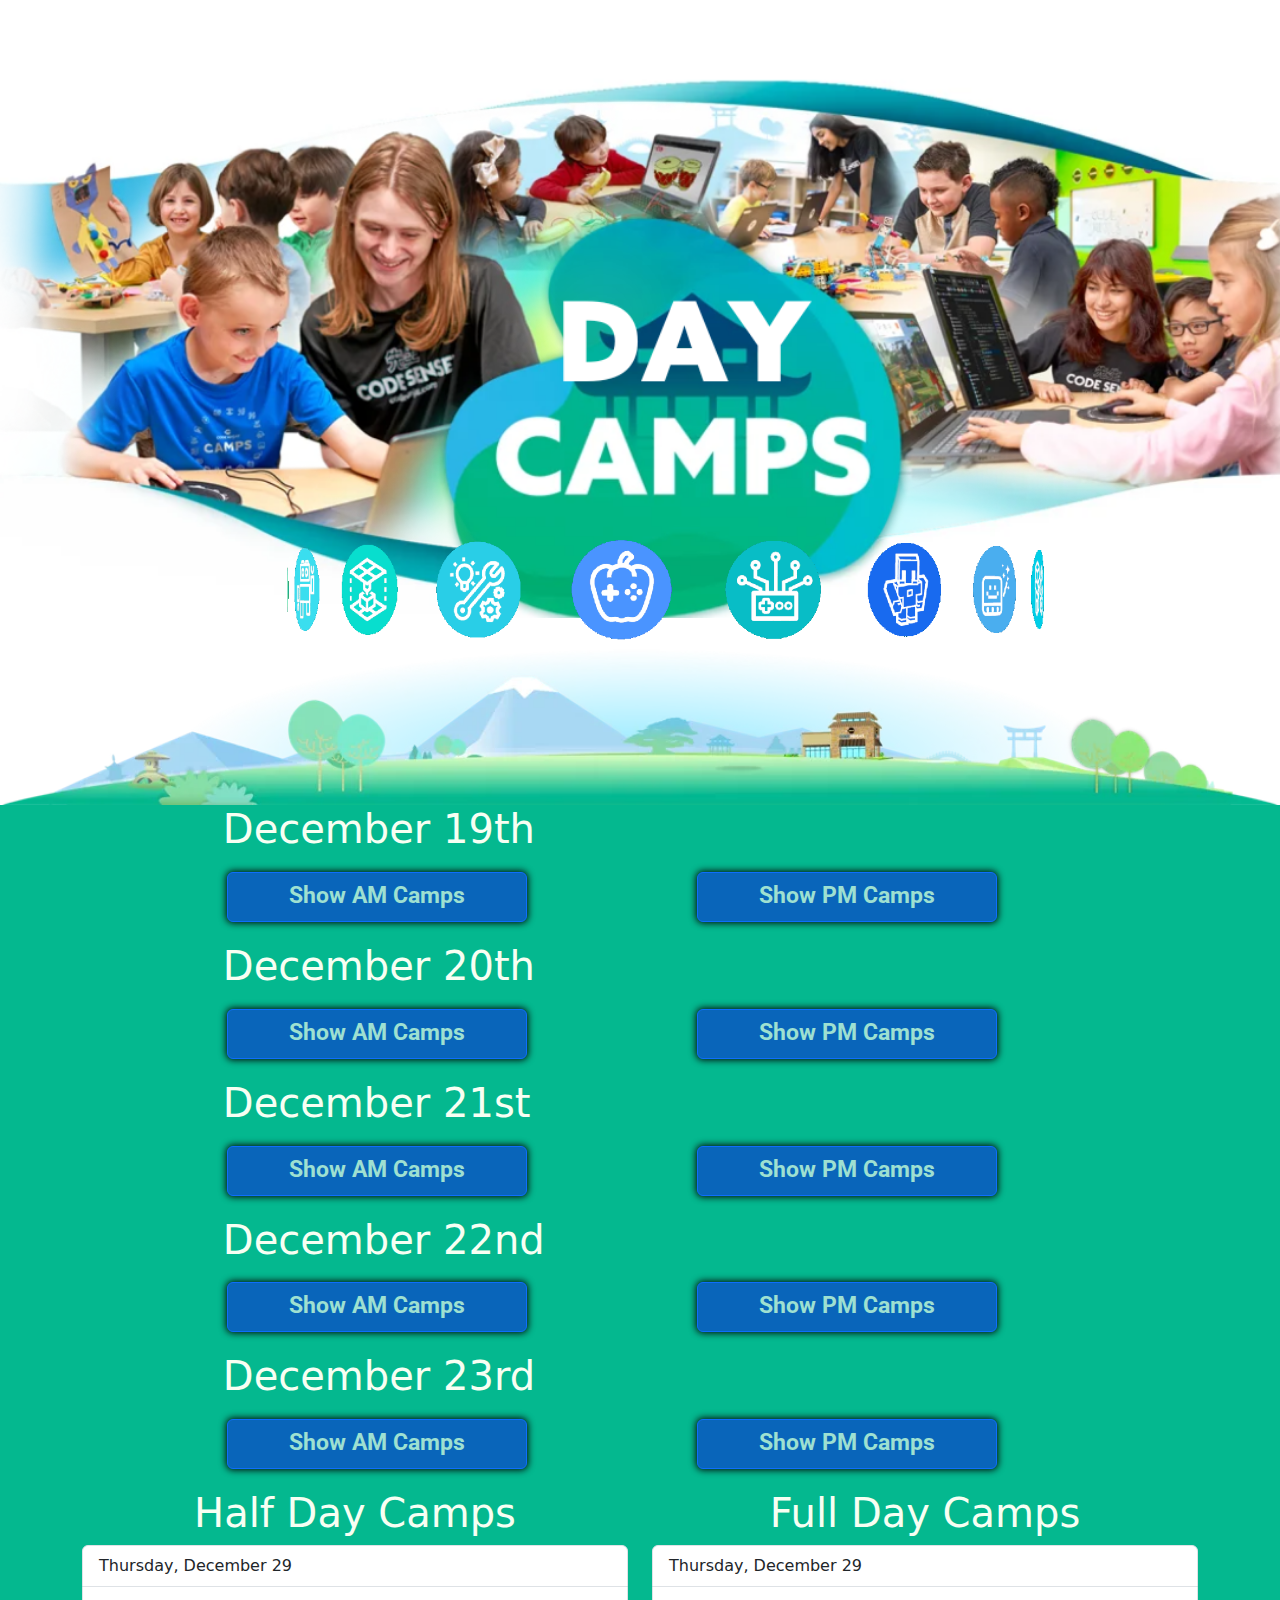
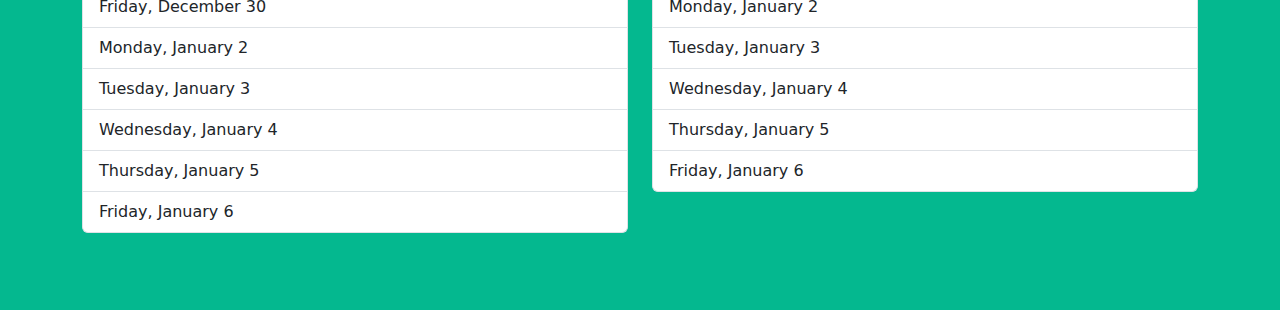
==== index.html @ ddfc1dbf "Update index.html" ====
<!DOCTYPE html>
<html lang="en" style="background: #04b88f;">

<head>
    <meta charset="utf-8">
    <meta name="viewport" content="width=device-width, initial-scale=1.0, shrink-to-fit=no">
    <title>DayCamps</title>
    <link rel="stylesheet" href="https://cdn.jsdelivr.net/npm/bootstrap@5.2.0/dist/css/bootstrap.min.css">
    <link rel="stylesheet" href="https://fonts.googleapis.com/css?family=Roboto&amp;display=swap">
    <link rel="stylesheet" href="assets/css/styles.min.css">
</head>

<body style="width: 100vw;background: #04b88f;"><img class="img-fluid" src="assets/img/CampsIconsCarousel2.gif" style="position: absolute;transform: scale(1);display: block;padding: 1px;margin-top: 42%;width: 60%;margin-left: 22%;" width="1200" height="159"><img class="img-fluid" src="assets/img/DAYcamps.png" width="1386" height="177" style="width: 100%;height: 100%;background: #ffffff;"><img class="img-fluid" src="assets/img/download%20(1).webp" width="1386" height="177" style="width: 100%;background: #ffffff;"><!-- Start: 1 Row 2 Columns -->
    <div class="container" style="background: #04b88f;width: 960px;">
        <h1 class="text-start" style="text-align: center;color: #f7fff3;font-size: 40px;margin-bottom: 2%;">&nbsp; &nbsp; December 19th</h1>
        <div class="row">
            <div class="col-md-6 col-lg-6">
                <div style="margin-left: 12%;margin-bottom: 0;display: block;"><a class="btn btn-primary" data-bs-toggle="collapse" aria-expanded="false" aria-controls="collapse-1" href="#collapse-1" role="button" style="width: 300px;height: 50px;display: block;font-family: Roboto, sans-serif;font-size: 23px;font-weight: bold;margin-bottom: 5%;box-shadow: 0px 0px 7px 1px rgb(6,6,6);background: #0965ba;transform: translateX(0px) translateY(0px);color: #9ee0d1;">Show AM Camps</a>
                    <div class="collapse" id="collapse-1">
                        <!-- Start: 3 Rows 1 Column -->
                        <div class="container">
                            <div class="row">
                                <div class="col-md-7 offset-md-0" style="margin-bottom: 5%;padding-right: 0;padding-left: 0;"><a target="_blank" href="jrgd.html"><img src="assets/img/1.png" style="width: 300px;margin-top: 0;margin-right: auto;margin-bottom: 0;margin-left: auto;display: block;"></a></div>
                                <div class="col-md-7" style="margin-bottom: 5%;padding-right: 0;padding-left: 0;"><a target="_blank" href="rblx.html"><img src="assets/img/2.png" style="width: 300px;margin-top: 0;margin-right: auto;margin-bottom: 0;margin-left: auto;display: block;"></a></div>
                                <div class="col-md-7" style="margin-bottom: 5%;padding-right: 0;padding-left: 0;"><a target="_blank" href="itcd.html"><img src="assets/img/3.png" style="width: 300px;margin-top: 0;margin-right: auto;margin-bottom: 0;margin-left: auto;display: block;"></a></div>
                            </div>
                        </div><!-- End: 3 Rows 1 Column -->
                    </div>
                </div>
            </div>
            <div class="col-md-6 col-lg-5">
                <div style="margin-left: 12%;margin-bottom: 0;display: block;"><a class="btn btn-primary" data-bs-toggle="collapse" aria-expanded="false" aria-controls="collapse-2" href="#collapse-2" role="button" style="width: 300px;height: 50px;display: block;font-family: Roboto, sans-serif;font-size: 23px;font-weight: bold;margin-bottom: 5%;box-shadow: 0px 0px 7px 1px rgb(6,6,6);background: #0965ba;transform: translateX(0px) translateY(0px);color: #9ee0d1;">Show PM Camps</a>
                    <div class="collapse" id="collapse-2">
                        <!-- Start: 3 Rows 1 Column -->
                        <div class="container">
                            <div class="row">
                                <div class="col-md-7 offset-md-0" style="margin-bottom: 5%;padding-right: 0;padding-left: 0;"><img src="assets/img/5.png" style="width: 300px;margin-top: 0;margin-right: auto;margin-bottom: 0;margin-left: auto;display: block;"></div>
                                <div class="col-md-7" style="margin-bottom: 5%;padding-right: 0;padding-left: 0;"><img src="assets/img/4.png" style="width: 300px;margin-top: 0;margin-right: auto;margin-bottom: 0;margin-left: auto;display: block;"></div>
                                <div class="col-md-7" style="margin-bottom: 5%;padding-right: 0;padding-left: 0;"><img src="assets/img/7.png" style="width: 300px;margin-top: 0;margin-right: auto;margin-bottom: 0;margin-left: auto;display: block;"></div>
                            </div>
                        </div><!-- End: 3 Rows 1 Column -->
                    </div>
                </div>
            </div>
        </div>
    </div><!-- End: 1 Row 2 Columns -->
    <!-- Start: 1 Row 2 Columns -->
    <div class="container" style="background: #04b88f;width: 960px;">
        <h1 class="text-start" style="text-align: center;color: #f7fff3;font-size: 40px;margin-bottom: 2%;">&nbsp; &nbsp; December 20th</h1>
        <div class="row">
            <div class="col-md-6 col-lg-6">
                <div style="margin-left: 12%;margin-bottom: 0;display: block;"><a class="btn btn-primary" data-bs-toggle="collapse" aria-expanded="false" aria-controls="collapse-3" href="#collapse-3" role="button" style="width: 300px;height: 50px;display: block;font-family: Roboto, sans-serif;font-size: 23px;font-weight: bold;margin-bottom: 5%;box-shadow: 0px 0px 7px 1px rgb(6,6,6);background: #0965ba;transform: translateX(0px) translateY(0px);color: #9ee0d1;">Show AM Camps</a>
                    <div class="collapse" id="collapse-3">
                        <!-- Start: 3 Rows 1 Column -->
                        <div class="container">
                            <div class="row">
                                <div class="col-md-7 offset-md-0" style="margin-bottom: 5%;padding-right: 0;padding-left: 0;"><img src="assets/img/5.png" style="width: 300px;margin-top: 0;margin-right: auto;margin-bottom: 0;margin-left: auto;display: block;"></div>
                                <div class="col-md-7" style="margin-bottom: 5%;padding-right: 0;padding-left: 0;"><img src="assets/img/4.png" style="width: 300px;margin-top: 0;margin-right: auto;margin-bottom: 0;margin-left: auto;display: block;"></div>
                                <div class="col-md-7" style="margin-bottom: 5%;padding-right: 0;padding-left: 0;"><img src="assets/img/6.png" style="width: 300px;margin-top: 0;margin-right: auto;margin-bottom: 0;margin-left: auto;display: block;"></div>
                            </div>
                        </div><!-- End: 3 Rows 1 Column -->
                    </div>
                </div>
            </div>
            <div class="col-md-6 col-lg-5">
                <div style="margin-left: 12%;margin-bottom: 0;display: block;"><a class="btn btn-primary" data-bs-toggle="collapse" aria-expanded="false" aria-controls="collapse-4" href="#collapse-4" role="button" style="width: 300px;height: 50px;display: block;font-family: Roboto, sans-serif;font-size: 23px;font-weight: bold;margin-bottom: 5%;box-shadow: 0px 0px 7px 1px rgb(6,6,6);background: #0965ba;transform: translateX(0px) translateY(0px);color: #9ee0d1;">Show PM Camps</a>
                    <div class="collapse" id="collapse-4">
                        <!-- Start: 3 Rows 1 Column -->
                        <div class="container">
                            <div class="row">
                                <div class="col-md-7 offset-md-0" style="margin-bottom: 5%;padding-right: 0;padding-left: 0;"><img src="assets/img/1.png" style="width: 300px;margin-top: 0;margin-right: auto;margin-bottom: 0;margin-left: auto;display: block;"></div>
                                <div class="col-md-7" style="margin-bottom: 5%;padding-right: 0;padding-left: 0;"><img src="assets/img/2.png" style="width: 300px;margin-top: 0;margin-right: auto;margin-bottom: 0;margin-left: auto;display: block;"></div>
                                <div class="col-md-7" style="margin-bottom: 5%;padding-right: 0;padding-left: 0;"><img src="assets/img/7.png" style="width: 300px;margin-top: 0;margin-right: auto;margin-bottom: 0;margin-left: auto;display: block;"></div>
                            </div>
                        </div><!-- End: 3 Rows 1 Column -->
                    </div>
                </div>
            </div>
        </div>
    </div><!-- End: 1 Row 2 Columns -->
    <!-- Start: 1 Row 2 Columns -->
    <div class="container" style="background: #04b88f;width: 960px;">
        <h1 class="text-start" style="text-align: center;color: #f7fff3;font-size: 40px;margin-bottom: 2%;">&nbsp; &nbsp; December 21st</h1>
        <div class="row">
            <div class="col-md-6 col-lg-6">
                <div style="margin-left: 12%;margin-bottom: 0;display: block;"><a class="btn btn-primary" data-bs-toggle="collapse" aria-expanded="false" aria-controls="collapse-5" href="#collapse-5" role="button" style="width: 300px;height: 50px;display: block;font-family: Roboto, sans-serif;font-size: 23px;font-weight: bold;margin-bottom: 5%;box-shadow: 0px 0px 7px 1px rgb(6,6,6);background: #0965ba;transform: translateX(0px) translateY(0px);color: #9ee0d1;">Show AM Camps</a>
                    <div class="collapse" id="collapse-5">
                        <!-- Start: 3 Rows 1 Column -->
                        <div class="container">
                            <div class="row">
                                <div class="col-md-7 offset-md-0" style="margin-bottom: 5%;padding-right: 0;padding-left: 0;"><img src="assets/img/1.png" style="width: 300px;margin-top: 0;margin-right: auto;margin-bottom: 0;margin-left: auto;display: block;"></div>
                                <div class="col-md-7" style="margin-bottom: 5%;padding-right: 0;padding-left: 0;"><img src="assets/img/6.png" style="width: 300px;margin-top: 0;margin-right: auto;margin-bottom: 0;margin-left: auto;display: block;"></div>
                                <div class="col-md-7" style="margin-bottom: 5%;padding-right: 0;padding-left: 0;"><img src="assets/img/3.png" style="width: 300px;margin-top: 0;margin-right: auto;margin-bottom: 0;margin-left: auto;display: block;"></div>
                            </div>
                        </div><!-- End: 3 Rows 1 Column -->
                    </div>
                </div>
            </div>
            <div class="col-md-6 col-lg-5">
                <div style="margin-left: 12%;margin-bottom: 0;display: block;"><a class="btn btn-primary" data-bs-toggle="collapse" aria-expanded="false" aria-controls="collapse-6" href="#collapse-6" role="button" style="width: 300px;height: 50px;display: block;font-family: Roboto, sans-serif;font-size: 23px;font-weight: bold;margin-bottom: 5%;box-shadow: 0px 0px 7px 1px rgb(6,6,6);background: #0965ba;transform: translateX(0px) translateY(0px);color: #9ee0d1;">Show PM Camps</a>
                    <div class="collapse" id="collapse-6">
                        <!-- Start: 3 Rows 1 Column -->
                        <div class="container">
                            <div class="row">
                                <div class="col-md-7 offset-md-0" style="margin-bottom: 5%;padding-right: 0;padding-left: 0;"><img src="assets/img/5.png" style="width: 300px;margin-top: 0;margin-right: auto;margin-bottom: 0;margin-left: auto;display: block;"></div>
                                <div class="col-md-7" style="margin-bottom: 5%;padding-right: 0;padding-left: 0;"><img src="assets/img/8.png" style="width: 300px;margin-top: 0;margin-right: auto;margin-bottom: 0;margin-left: auto;display: block;"></div>
                                <div class="col-md-7" style="margin-bottom: 5%;padding-right: 0;padding-left: 0;"><img src="assets/img/7.png" style="width: 300px;margin-top: 0;margin-right: auto;margin-bottom: 0;margin-left: auto;display: block;"></div>
                            </div>
                        </div><!-- End: 3 Rows 1 Column -->
                    </div>
                </div>
            </div>
        </div>
    </div><!-- End: 1 Row 2 Columns -->
    <!-- Start: 1 Row 2 Columns -->
    <div class="container" style="background: #04b88f;width: 960px;">
        <h1 class="text-start" style="text-align: center;color: #f7fff3;font-size: 40px;margin-bottom: 2%;">&nbsp; &nbsp; December 22nd</h1>
        <div class="row">
            <div class="col-md-6 col-lg-6">
                <div style="margin-left: 12%;margin-bottom: 0;display: block;"><a class="btn btn-primary" data-bs-toggle="collapse" aria-expanded="false" aria-controls="collapse-7" href="#collapse-7" role="button" style="width: 300px;height: 50px;display: block;font-family: Roboto, sans-serif;font-size: 23px;font-weight: bold;margin-bottom: 5%;box-shadow: 0px 0px 7px 1px rgb(6,6,6);background: #0965ba;transform: translateX(0px) translateY(0px);color: #9ee0d1;">Show AM Camps</a>
                    <div class="collapse" id="collapse-7">
                        <!-- Start: 3 Rows 1 Column -->
                        <div class="container">
                            <div class="row">
                                <div class="col-md-7 offset-md-0" style="margin-bottom: 5%;padding-right: 0;padding-left: 0;"><img src="assets/img/9.png" style="width: 300px;margin-top: 0;margin-right: auto;margin-bottom: 0;margin-left: auto;display: block;"></div>
                                <div class="col-md-7" style="margin-bottom: 5%;padding-right: 0;padding-left: 0;"><img src="assets/img/4.png" style="width: 300px;margin-top: 0;margin-right: auto;margin-bottom: 0;margin-left: auto;display: block;"></div>
                                <div class="col-md-7" style="margin-bottom: 5%;padding-right: 0;padding-left: 0;"><img src="assets/img/6.png" style="width: 300px;margin-top: 0;margin-right: auto;margin-bottom: 0;margin-left: auto;display: block;"></div>
                            </div>
                        </div><!-- End: 3 Rows 1 Column -->
                    </div>
                </div>
            </div>
            <div class="col-md-6 col-lg-5">
                <div style="margin-left: 12%;margin-bottom: 0;display: block;"><a class="btn btn-primary" data-bs-toggle="collapse" aria-expanded="false" aria-controls="collapse-8" href="#collapse-8" role="button" style="width: 300px;height: 50px;display: block;font-family: Roboto, sans-serif;font-size: 23px;font-weight: bold;margin-bottom: 5%;box-shadow: 0px 0px 7px 1px rgb(6,6,6);background: #0965ba;transform: translateX(0px) translateY(0px);color: #9ee0d1;">Show PM Camps</a>
                    <div class="collapse" id="collapse-8">
                        <!-- Start: 3 Rows 1 Column -->
                        <div class="container">
                            <div class="row">
                                <div class="col-md-7 offset-md-0" style="margin-bottom: 5%;padding-right: 0;padding-left: 0;"><img src="assets/img/5.png" style="width: 300px;margin-top: 0;margin-right: auto;margin-bottom: 0;margin-left: auto;display: block;"></div>
                                <div class="col-md-7" style="margin-bottom: 5%;padding-right: 0;padding-left: 0;"><img src="assets/img/2.png" style="width: 300px;margin-top: 0;margin-right: auto;margin-bottom: 0;margin-left: auto;display: block;"></div>
                                <div class="col-md-7" style="margin-bottom: 5%;padding-right: 0;padding-left: 0;"><img src="assets/img/7.png" style="width: 300px;margin-top: 0;margin-right: auto;margin-bottom: 0;margin-left: auto;display: block;"></div>
                            </div>
                        </div><!-- End: 3 Rows 1 Column -->
                    </div>
                </div>
            </div>
        </div>
    </div><!-- End: 1 Row 2 Columns -->
    <!-- Start: 1 Row 2 Columns -->
    <div class="container" style="background: #04b88f;width: 960px;">
        <h1 class="text-start" style="text-align: center;color: #f7fff3;font-size: 40px;margin-bottom: 2%;">&nbsp; &nbsp; December 23rd</h1>
        <div class="row">
            <div class="col-md-6 col-lg-6">
                <div style="margin-left: 12%;margin-bottom: 0;display: block;"><a class="btn btn-primary" data-bs-toggle="collapse" aria-expanded="false" aria-controls="collapse-9" href="#collapse-9" role="button" style="width: 300px;height: 50px;display: block;font-family: Roboto, sans-serif;font-size: 23px;font-weight: bold;margin-bottom: 5%;box-shadow: 0px 0px 7px 1px rgb(6,6,6);background: #0965ba;transform: translateX(0px) translateY(0px);color: #9ee0d1;">Show AM Camps</a>
                    <div class="collapse" id="collapse-9">
                        <!-- Start: 3 Rows 1 Column -->
                        <div class="container">
                            <div class="row">
                                <div class="col-md-7 offset-md-0" style="margin-bottom: 5%;padding-right: 0;padding-left: 0;"><img src="assets/img/1.png" style="width: 300px;margin-top: 0;margin-right: auto;margin-bottom: 0;margin-left: auto;display: block;"></div>
                                <div class="col-md-7" style="margin-bottom: 5%;padding-right: 0;padding-left: 0;"><img src="assets/img/2.png" style="width: 300px;margin-top: 0;margin-right: auto;margin-bottom: 0;margin-left: auto;display: block;"></div>
                            </div>
                        </div><!-- End: 3 Rows 1 Column -->
                    </div>
                </div>
            </div>
            <div class="col-md-6 col-lg-5">
                <div style="margin-left: 12%;margin-bottom: 0;display: block;"><a class="btn btn-primary" data-bs-toggle="collapse" aria-expanded="false" aria-controls="collapse-10" href="#collapse-10" role="button" style="width: 300px;height: 50px;display: block;font-family: Roboto, sans-serif;font-size: 23px;font-weight: bold;margin-bottom: 5%;box-shadow: 0px 0px 7px 1px rgb(6,6,6);background: #0965ba;transform: translateX(0px) translateY(0px);color: #9ee0d1;">Show PM Camps</a>
                    <div class="collapse" id="collapse-10">
                        <!-- Start: 3 Rows 1 Column -->
                        <div class="container">
                            <div class="row">
                                <div class="col-md-7 offset-md-0" style="margin-bottom: 5%;padding-right: 0;padding-left: 0;"><img src="assets/img/5.png" style="width: 300px;margin-top: 0;margin-right: auto;margin-bottom: 0;margin-left: auto;display: block;"></div>
                                <div class="col-md-7" style="margin-bottom: 5%;padding-right: 0;padding-left: 0;"><img src="assets/img/4.png" style="width: 300px;margin-top: 0;margin-right: auto;margin-bottom: 0;margin-left: auto;display: block;"></div>
                            </div>
                        </div><!-- End: 3 Rows 1 Column -->
                    </div>
                </div>
            </div>
        </div>
    </div><!-- End: 1 Row 2 Columns -->
    <!-- Start: 1 Row 2 Columns -->
    <div class="container" style="margin-bottom: 6%;">
        <div class="row">
            <div class="col-md-6">
                <h1 class="text-center"><span style="color: rgb(247, 255, 243);">Half Day Camps</span></h1>
                <ul class="list-group">
                    <li class="list-group-item"><span>Thursday, December 29</span></li>
                    <li class="list-group-item"><span>Friday, December 30</span></li>
                    <li class="list-group-item"><span>Monday, January 2</span></li>
                    <li class="list-group-item"><span>Tuesday, January 3</span></li>
                    <li class="list-group-item"><span>Wednesday, January 4</span></li>
                    <li class="list-group-item"><span>Thursday, January 5</span></li>
                    <li class="list-group-item"><span>Friday, January 6</span></li>
                </ul>
            </div>
            <div class="col-md-6">
                <h1 class="text-center"><span style="color: rgb(247, 255, 243);">Full Day Camps</span></h1>
                <ul class="list-group">
                    <li class="list-group-item"><span>Thursday, December 29</span></li>
                    <li class="list-group-item"><span>Monday, January 2</span></li>
                    <li class="list-group-item"><span>Tuesday, January 3</span></li>
                    <li class="list-group-item"><span>Wednesday, January 4</span></li>
                    <li class="list-group-item"><span>Thursday, January 5</span></li>
                    <li class="list-group-item"><span>Friday, January 6</span></li>
                </ul>
            </div>
        </div>
    </div><!-- End: 1 Row 2 Columns -->
    <script src="https://cdn.jsdelivr.net/npm/bootstrap@5.2.0/dist/js/bootstrap.bundle.min.js"></script>
</body>

</html>
---- assets/css/styles.min.css ----
.video-container{position:relative;padding-bottom:56.25%;padding-top:0;height:0;overflow:hidden}.video-container embed,.video-container iframe,.video-container object{position:absolute;top:0;left:0;width:100%;height:100%}#headerBG{position:relative;display:block;z-index:-9999;background-color:#00c5ff;background-image:none;background-position:center!important;background-repeat:no-repeat!important;background-attachment:scroll;background-size:auto!important;border:0;border-radius:8px;height:50px;width:534px;top:572px;left:233px}
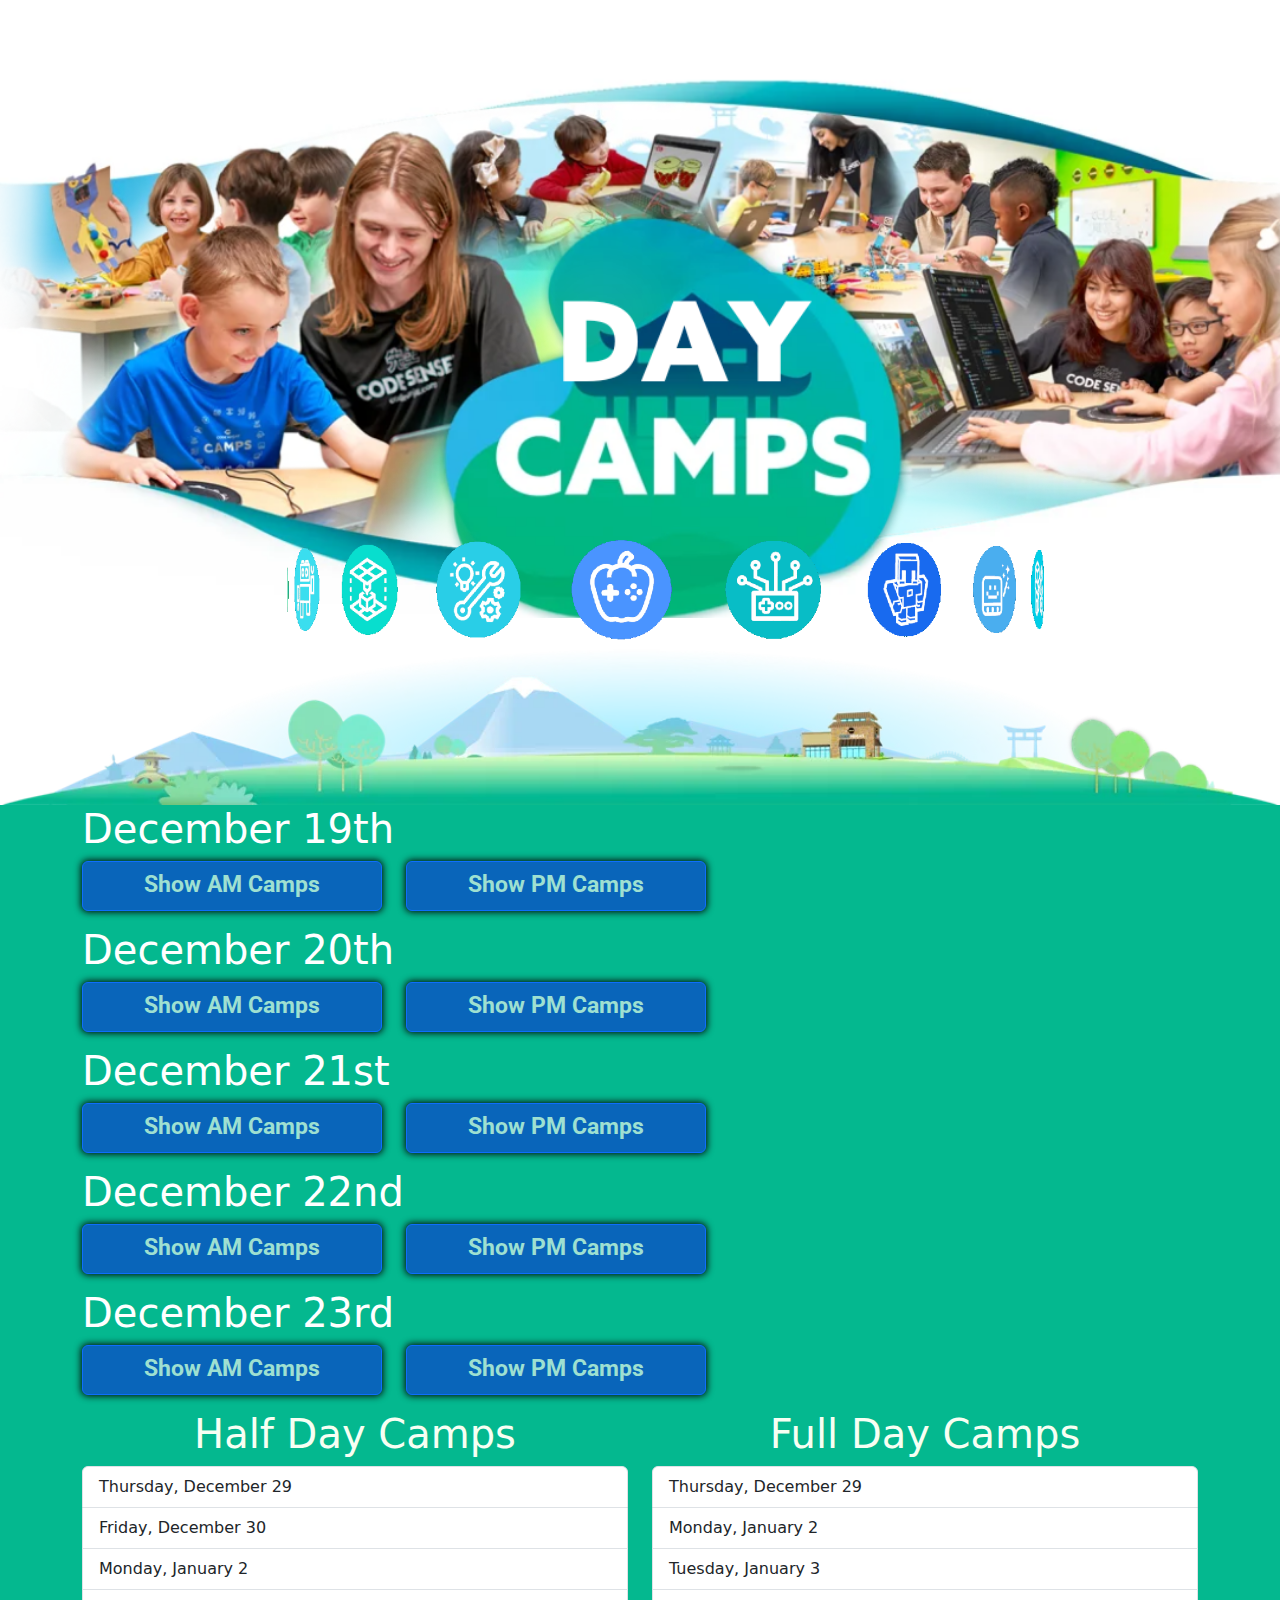
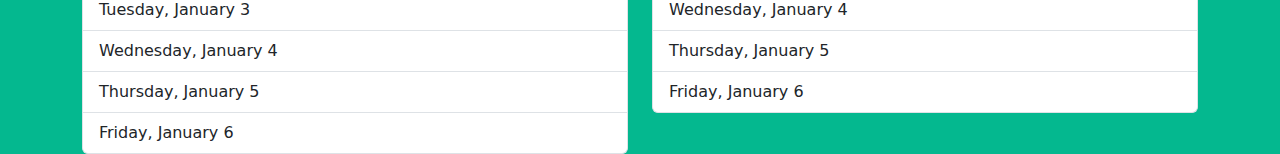
==== commit abacd0ce: "updated index" ====
--- a/index.html
+++ b/index.html
@@ -1,212 +1,422 @@
 <!DOCTYPE html>
-<html lang="en" style="background: #04b88f;">
+<html lang="en">
+  <head>
+    <meta charset="utf-8" />
+    <meta
+      name="viewport"
+      content="width=device-width, initial-scale=1.0, shrink-to-fit=no"
+    />
+    <title>DayCamps</title>
+    <link
+      rel="stylesheet"
+      href="https://cdn.jsdelivr.net/npm/bootstrap@5.2.0/dist/css/bootstrap.min.css"
+    />
+    <link
+      rel="stylesheet"
+      href="https://fonts.googleapis.com/css?family=Roboto&amp;display=swap"
+    />
+    <link rel="stylesheet" href="assets/css/styles.min.css" />
+  </head>
 
-<head>
-    <meta charset="utf-8">
-    <meta name="viewport" content="width=device-width, initial-scale=1.0, shrink-to-fit=no">
-    <title>DayCamps</title>
-    <link rel="stylesheet" href="https://cdn.jsdelivr.net/npm/bootstrap@5.2.0/dist/css/bootstrap.min.css">
-    <link rel="stylesheet" href="https://fonts.googleapis.com/css?family=Roboto&amp;display=swap">
-    <link rel="stylesheet" href="assets/css/styles.min.css">
-</head>
-
-<body style="width: 100vw;background: #04b88f;"><img class="img-fluid" src="assets/img/CampsIconsCarousel2.gif" style="position: absolute;transform: scale(1);display: block;padding: 1px;margin-top: 42%;width: 60%;margin-left: 22%;" width="1200" height="159"><img class="img-fluid" src="assets/img/DAYcamps.png" width="1386" height="177" style="width: 100%;height: 100%;background: #ffffff;"><img class="img-fluid" src="assets/img/download%20(1).webp" width="1386" height="177" style="width: 100%;background: #ffffff;"><!-- Start: 1 Row 2 Columns -->
-    <div class="container" style="background: #04b88f;width: 960px;">
-        <h1 class="text-start" style="text-align: center;color: #f7fff3;font-size: 40px;margin-bottom: 2%;">&nbsp; &nbsp; December 19th</h1>
-        <div class="row">
-            <div class="col-md-6 col-lg-6">
-                <div style="margin-left: 12%;margin-bottom: 0;display: block;"><a class="btn btn-primary" data-bs-toggle="collapse" aria-expanded="false" aria-controls="collapse-1" href="#collapse-1" role="button" style="width: 300px;height: 50px;display: block;font-family: Roboto, sans-serif;font-size: 23px;font-weight: bold;margin-bottom: 5%;box-shadow: 0px 0px 7px 1px rgb(6,6,6);background: #0965ba;transform: translateX(0px) translateY(0px);color: #9ee0d1;">Show AM Camps</a>
-                    <div class="collapse" id="collapse-1">
-                        <!-- Start: 3 Rows 1 Column -->
-                        <div class="container">
-                            <div class="row">
-                                <div class="col-md-7 offset-md-0" style="margin-bottom: 5%;padding-right: 0;padding-left: 0;"><a target="_blank" href="jrgd.html"><img src="assets/img/1.png" style="width: 300px;margin-top: 0;margin-right: auto;margin-bottom: 0;margin-left: auto;display: block;"></a></div>
-                                <div class="col-md-7" style="margin-bottom: 5%;padding-right: 0;padding-left: 0;"><a target="_blank" href="rblx.html"><img src="assets/img/2.png" style="width: 300px;margin-top: 0;margin-right: auto;margin-bottom: 0;margin-left: auto;display: block;"></a></div>
-                                <div class="col-md-7" style="margin-bottom: 5%;padding-right: 0;padding-left: 0;"><a target="_blank" href="itcd.html"><img src="assets/img/3.png" style="width: 300px;margin-top: 0;margin-right: auto;margin-bottom: 0;margin-left: auto;display: block;"></a></div>
-                            </div>
-                        </div><!-- End: 3 Rows 1 Column -->
-                    </div>
-                </div>
-            </div>
-            <div class="col-md-6 col-lg-5">
-                <div style="margin-left: 12%;margin-bottom: 0;display: block;"><a class="btn btn-primary" data-bs-toggle="collapse" aria-expanded="false" aria-controls="collapse-2" href="#collapse-2" role="button" style="width: 300px;height: 50px;display: block;font-family: Roboto, sans-serif;font-size: 23px;font-weight: bold;margin-bottom: 5%;box-shadow: 0px 0px 7px 1px rgb(6,6,6);background: #0965ba;transform: translateX(0px) translateY(0px);color: #9ee0d1;">Show PM Camps</a>
-                    <div class="collapse" id="collapse-2">
-                        <!-- Start: 3 Rows 1 Column -->
-                        <div class="container">
-                            <div class="row">
-                                <div class="col-md-7 offset-md-0" style="margin-bottom: 5%;padding-right: 0;padding-left: 0;"><img src="assets/img/5.png" style="width: 300px;margin-top: 0;margin-right: auto;margin-bottom: 0;margin-left: auto;display: block;"></div>
-                                <div class="col-md-7" style="margin-bottom: 5%;padding-right: 0;padding-left: 0;"><img src="assets/img/4.png" style="width: 300px;margin-top: 0;margin-right: auto;margin-bottom: 0;margin-left: auto;display: block;"></div>
-                                <div class="col-md-7" style="margin-bottom: 5%;padding-right: 0;padding-left: 0;"><img src="assets/img/7.png" style="width: 300px;margin-top: 0;margin-right: auto;margin-bottom: 0;margin-left: auto;display: block;"></div>
-                            </div>
-                        </div><!-- End: 3 Rows 1 Column -->
-                    </div>
-                </div>
-            </div>
-        </div>
-    </div><!-- End: 1 Row 2 Columns -->
+  <body>
+    <img
+      class="img-fluid"
+      id="imgCarousel"
+      src="assets/img/CampsIconsCarousel2.gif"
+    /><img class="img-fluid" id="heroImg" src="assets/img/DAYcamps.png" /><img
+      class="img-fluid"
+      id="btmBG"
+      src="assets/img/bottomBG.webp"
+    /><!-- Start: 1 Row 2 Columns -->
+    <div class="container dateContainer">
+      <h1 class="dateH1">
+        <span style="color: rgb(255, 255, 255)">December 19th</span>
+      </h1>
+      <div class="row d-inline-flex">
+        <div class="col-7 col-md-6 col-lg-6">
+          <div class="colList">
+            <a
+              class="btn btn-primary collapseBtn"
+              data-bs-toggle="collapse"
+              aria-expanded="false"
+              aria-controls="collapse-1"
+              href="#collapse-1"
+              role="button"
+              >Show AM Camps</a
+            >
+            <div class="collapse" id="collapse-1">
+              <!-- Start: 3 Rows 1 Column -->
+              <div class="container">
+                <div class="row">
+                  <div class="col-sm-9 col-md-7 col-lg-9 offset-md-0 campEntry">
+                    <img class="campImg" src="assets/img/1.png" />
+                  </div>
+                  <div class="col-sm-9 col-md-7 col-lg-9 campEntry">
+                    <img class="campImg" src="assets/img/2.png" />
+                  </div>
+                  <div class="col-sm-9 col-md-7 col-lg-9 campEntry">
+                    <img class="campImg" src="assets/img/3.png" />
+                  </div>
+                </div>
+              </div>
+              <!-- End: 3 Rows 1 Column -->
+            </div>
+          </div>
+        </div>
+        <div class="col-7 col-md-6 col-lg-5">
+          <div class="colList">
+            <a
+              class="btn btn-primary collapseBtn"
+              data-bs-toggle="collapse"
+              aria-expanded="false"
+              aria-controls="collapse-2"
+              href="#collapse-2"
+              role="button"
+              >Show PM Camps</a
+            >
+            <div class="collapse" id="collapse-2">
+              <!-- Start: 3 Rows 1 Column -->
+              <div class="container">
+                <div class="row">
+                  <div
+                    class="col-sm-9 col-md-7 col-lg-11 offset-md-0 campEntry"
+                  >
+                    <img class="campImg" src="assets/img/5.png" />
+                  </div>
+                  <div class="col-sm-9 col-md-7 col-lg-11 campEntry">
+                    <img class="campImg" src="assets/img/4.png" />
+                  </div>
+                  <div class="col-sm-9 col-md-7 col-lg-11 campEntry">
+                    <img class="campImg" src="assets/img/7.png" />
+                  </div>
+                </div>
+              </div>
+              <!-- End: 3 Rows 1 Column -->
+            </div>
+          </div>
+        </div>
+      </div>
+    </div>
+    <!-- End: 1 Row 2 Columns -->
     <!-- Start: 1 Row 2 Columns -->
-    <div class="container" style="background: #04b88f;width: 960px;">
-        <h1 class="text-start" style="text-align: center;color: #f7fff3;font-size: 40px;margin-bottom: 2%;">&nbsp; &nbsp; December 20th</h1>
-        <div class="row">
-            <div class="col-md-6 col-lg-6">
-                <div style="margin-left: 12%;margin-bottom: 0;display: block;"><a class="btn btn-primary" data-bs-toggle="collapse" aria-expanded="false" aria-controls="collapse-3" href="#collapse-3" role="button" style="width: 300px;height: 50px;display: block;font-family: Roboto, sans-serif;font-size: 23px;font-weight: bold;margin-bottom: 5%;box-shadow: 0px 0px 7px 1px rgb(6,6,6);background: #0965ba;transform: translateX(0px) translateY(0px);color: #9ee0d1;">Show AM Camps</a>
-                    <div class="collapse" id="collapse-3">
-                        <!-- Start: 3 Rows 1 Column -->
-                        <div class="container">
-                            <div class="row">
-                                <div class="col-md-7 offset-md-0" style="margin-bottom: 5%;padding-right: 0;padding-left: 0;"><img src="assets/img/5.png" style="width: 300px;margin-top: 0;margin-right: auto;margin-bottom: 0;margin-left: auto;display: block;"></div>
-                                <div class="col-md-7" style="margin-bottom: 5%;padding-right: 0;padding-left: 0;"><img src="assets/img/4.png" style="width: 300px;margin-top: 0;margin-right: auto;margin-bottom: 0;margin-left: auto;display: block;"></div>
-                                <div class="col-md-7" style="margin-bottom: 5%;padding-right: 0;padding-left: 0;"><img src="assets/img/6.png" style="width: 300px;margin-top: 0;margin-right: auto;margin-bottom: 0;margin-left: auto;display: block;"></div>
-                            </div>
-                        </div><!-- End: 3 Rows 1 Column -->
-                    </div>
-                </div>
-            </div>
-            <div class="col-md-6 col-lg-5">
-                <div style="margin-left: 12%;margin-bottom: 0;display: block;"><a class="btn btn-primary" data-bs-toggle="collapse" aria-expanded="false" aria-controls="collapse-4" href="#collapse-4" role="button" style="width: 300px;height: 50px;display: block;font-family: Roboto, sans-serif;font-size: 23px;font-weight: bold;margin-bottom: 5%;box-shadow: 0px 0px 7px 1px rgb(6,6,6);background: #0965ba;transform: translateX(0px) translateY(0px);color: #9ee0d1;">Show PM Camps</a>
-                    <div class="collapse" id="collapse-4">
-                        <!-- Start: 3 Rows 1 Column -->
-                        <div class="container">
-                            <div class="row">
-                                <div class="col-md-7 offset-md-0" style="margin-bottom: 5%;padding-right: 0;padding-left: 0;"><img src="assets/img/1.png" style="width: 300px;margin-top: 0;margin-right: auto;margin-bottom: 0;margin-left: auto;display: block;"></div>
-                                <div class="col-md-7" style="margin-bottom: 5%;padding-right: 0;padding-left: 0;"><img src="assets/img/2.png" style="width: 300px;margin-top: 0;margin-right: auto;margin-bottom: 0;margin-left: auto;display: block;"></div>
-                                <div class="col-md-7" style="margin-bottom: 5%;padding-right: 0;padding-left: 0;"><img src="assets/img/7.png" style="width: 300px;margin-top: 0;margin-right: auto;margin-bottom: 0;margin-left: auto;display: block;"></div>
-                            </div>
-                        </div><!-- End: 3 Rows 1 Column -->
-                    </div>
-                </div>
-            </div>
-        </div>
-    </div><!-- End: 1 Row 2 Columns -->
+    <div class="container dateContainer">
+      <h1 class="text-start dateH1">
+        <span style="color: rgb(255, 255, 255)"
+          >December 20th</span
+        >
+      </h1>
+      <div class="row d-inline-flex">
+        <div class="col-7 col-md-6 col-lg-6">
+          <div class="colList">
+            <a
+              class="btn btn-primary collapseBtn"
+              data-bs-toggle="collapse"
+              aria-expanded="false"
+              aria-controls="collapse-3"
+              href="#collapse-3"
+              role="button"
+              >Show AM Camps</a
+            >
+            <div class="collapse" id="collapse-3">
+              <!-- Start: 3 Rows 1 Column -->
+              <div class="container">
+                <div class="row">
+                  <div class="col-sm-9 col-md-7 col-lg-9 offset-md-0 campEntry">
+                    <img class="campImg" src="assets/img/5.png" />
+                  </div>
+                  <div class="col-sm-9 col-md-7 col-lg-9 campEntry">
+                    <img class="campImg" src="assets/img/4.png" />
+                  </div>
+                  <div class="col-sm-9 col-md-7 col-lg-9 campEntry">
+                    <img class="campImg" src="assets/img/6.png" />
+                  </div>
+                </div>
+              </div>
+              <!-- End: 3 Rows 1 Column -->
+            </div>
+          </div>
+        </div>
+        <div class="col-7 col-md-6 col-lg-5">
+          <div class="colList">
+            <a
+              class="btn btn-primary collapseBtn"
+              data-bs-toggle="collapse"
+              aria-expanded="false"
+              aria-controls="collapse-4"
+              href="#collapse-4"
+              role="button"
+              >Show PM Camps</a
+            >
+            <div class="collapse" id="collapse-4">
+              <!-- Start: 3 Rows 1 Column -->
+              <div class="container">
+                <div class="row">
+                  <div
+                    class="col-sm-9 col-md-7 col-lg-11 offset-md-0 campEntry"
+                  >
+                    <img class="campImg" src="assets/img/1.png" />
+                  </div>
+                  <div class="col-sm-9 col-md-7 col-lg-11 campEntry">
+                    <img class="campImg" src="assets/img/2.png" />
+                  </div>
+                  <div class="col-sm-9 col-md-7 col-lg-11 campEntry">
+                    <img class="campImg" src="assets/img/7.png" />
+                  </div>
+                </div>
+              </div>
+              <!-- End: 3 Rows 1 Column -->
+            </div>
+          </div>
+        </div>
+      </div>
+    </div>
+    <!-- End: 1 Row 2 Columns -->
     <!-- Start: 1 Row 2 Columns -->
-    <div class="container" style="background: #04b88f;width: 960px;">
-        <h1 class="text-start" style="text-align: center;color: #f7fff3;font-size: 40px;margin-bottom: 2%;">&nbsp; &nbsp; December 21st</h1>
-        <div class="row">
-            <div class="col-md-6 col-lg-6">
-                <div style="margin-left: 12%;margin-bottom: 0;display: block;"><a class="btn btn-primary" data-bs-toggle="collapse" aria-expanded="false" aria-controls="collapse-5" href="#collapse-5" role="button" style="width: 300px;height: 50px;display: block;font-family: Roboto, sans-serif;font-size: 23px;font-weight: bold;margin-bottom: 5%;box-shadow: 0px 0px 7px 1px rgb(6,6,6);background: #0965ba;transform: translateX(0px) translateY(0px);color: #9ee0d1;">Show AM Camps</a>
-                    <div class="collapse" id="collapse-5">
-                        <!-- Start: 3 Rows 1 Column -->
-                        <div class="container">
-                            <div class="row">
-                                <div class="col-md-7 offset-md-0" style="margin-bottom: 5%;padding-right: 0;padding-left: 0;"><img src="assets/img/1.png" style="width: 300px;margin-top: 0;margin-right: auto;margin-bottom: 0;margin-left: auto;display: block;"></div>
-                                <div class="col-md-7" style="margin-bottom: 5%;padding-right: 0;padding-left: 0;"><img src="assets/img/6.png" style="width: 300px;margin-top: 0;margin-right: auto;margin-bottom: 0;margin-left: auto;display: block;"></div>
-                                <div class="col-md-7" style="margin-bottom: 5%;padding-right: 0;padding-left: 0;"><img src="assets/img/3.png" style="width: 300px;margin-top: 0;margin-right: auto;margin-bottom: 0;margin-left: auto;display: block;"></div>
-                            </div>
-                        </div><!-- End: 3 Rows 1 Column -->
-                    </div>
-                </div>
-            </div>
-            <div class="col-md-6 col-lg-5">
-                <div style="margin-left: 12%;margin-bottom: 0;display: block;"><a class="btn btn-primary" data-bs-toggle="collapse" aria-expanded="false" aria-controls="collapse-6" href="#collapse-6" role="button" style="width: 300px;height: 50px;display: block;font-family: Roboto, sans-serif;font-size: 23px;font-weight: bold;margin-bottom: 5%;box-shadow: 0px 0px 7px 1px rgb(6,6,6);background: #0965ba;transform: translateX(0px) translateY(0px);color: #9ee0d1;">Show PM Camps</a>
-                    <div class="collapse" id="collapse-6">
-                        <!-- Start: 3 Rows 1 Column -->
-                        <div class="container">
-                            <div class="row">
-                                <div class="col-md-7 offset-md-0" style="margin-bottom: 5%;padding-right: 0;padding-left: 0;"><img src="assets/img/5.png" style="width: 300px;margin-top: 0;margin-right: auto;margin-bottom: 0;margin-left: auto;display: block;"></div>
-                                <div class="col-md-7" style="margin-bottom: 5%;padding-right: 0;padding-left: 0;"><img src="assets/img/8.png" style="width: 300px;margin-top: 0;margin-right: auto;margin-bottom: 0;margin-left: auto;display: block;"></div>
-                                <div class="col-md-7" style="margin-bottom: 5%;padding-right: 0;padding-left: 0;"><img src="assets/img/7.png" style="width: 300px;margin-top: 0;margin-right: auto;margin-bottom: 0;margin-left: auto;display: block;"></div>
-                            </div>
-                        </div><!-- End: 3 Rows 1 Column -->
-                    </div>
-                </div>
-            </div>
-        </div>
-    </div><!-- End: 1 Row 2 Columns -->
+    <div class="container dateContainer">
+      <h1 class="text-start dateH1">
+        <span style="color: rgb(255, 255, 255)"
+          >December 21st</span
+        >
+      </h1>
+      <div class="row d-inline-flex">
+        <div class="col-7 col-md-6 col-lg-6">
+          <div class="colList">
+            <a
+              class="btn btn-primary collapseBtn"
+              data-bs-toggle="collapse"
+              aria-expanded="false"
+              aria-controls="collapse-5"
+              href="#collapse-5"
+              role="button"
+              >Show AM Camps</a
+            >
+            <div class="collapse" id="collapse-5">
+              <!-- Start: 3 Rows 1 Column -->
+              <div class="container">
+                <div class="row">
+                  <div class="col-sm-9 col-md-7 col-lg-9 offset-md-0 campEntry">
+                    <img class="campImg" src="assets/img/1.png" />
+                  </div>
+                  <div class="col-sm-9 col-md-7 col-lg-9 campEntry">
+                    <img class="campImg" src="assets/img/6.png" />
+                  </div>
+                  <div class="col-sm-9 col-md-7 col-lg-9 campEntry">
+                    <img class="campImg" src="assets/img/3.png" />
+                  </div>
+                </div>
+              </div>
+              <!-- End: 3 Rows 1 Column -->
+            </div>
+          </div>
+        </div>
+        <div class="col-7 col-md-6 col-lg-5">
+          <div class="colList">
+            <a
+              class="btn btn-primary collapseBtn"
+              data-bs-toggle="collapse"
+              aria-expanded="false"
+              aria-controls="collapse-6"
+              href="#collapse-6"
+              role="button"
+              >Show PM Camps</a
+            >
+            <div class="collapse" id="collapse-6">
+              <!-- Start: 3 Rows 1 Column -->
+              <div class="container">
+                <div class="row">
+                  <div
+                    class="col-sm-9 col-md-7 col-lg-11 offset-md-0 campEntry"
+                  >
+                    <img class="campImg" src="assets/img/5.png" />
+                  </div>
+                  <div class="col-sm-9 col-md-7 col-lg-11 campEntry">
+                    <img class="campImg" src="assets/img/8.png" />
+                  </div>
+                  <div class="col-sm-9 col-md-7 col-lg-11 campEntry">
+                    <img class="campImg" src="assets/img/7.png" />
+                  </div>
+                </div>
+              </div>
+              <!-- End: 3 Rows 1 Column -->
+            </div>
+          </div>
+        </div>
+      </div>
+    </div>
+    <!-- End: 1 Row 2 Columns -->
     <!-- Start: 1 Row 2 Columns -->
-    <div class="container" style="background: #04b88f;width: 960px;">
-        <h1 class="text-start" style="text-align: center;color: #f7fff3;font-size: 40px;margin-bottom: 2%;">&nbsp; &nbsp; December 22nd</h1>
-        <div class="row">
-            <div class="col-md-6 col-lg-6">
-                <div style="margin-left: 12%;margin-bottom: 0;display: block;"><a class="btn btn-primary" data-bs-toggle="collapse" aria-expanded="false" aria-controls="collapse-7" href="#collapse-7" role="button" style="width: 300px;height: 50px;display: block;font-family: Roboto, sans-serif;font-size: 23px;font-weight: bold;margin-bottom: 5%;box-shadow: 0px 0px 7px 1px rgb(6,6,6);background: #0965ba;transform: translateX(0px) translateY(0px);color: #9ee0d1;">Show AM Camps</a>
-                    <div class="collapse" id="collapse-7">
-                        <!-- Start: 3 Rows 1 Column -->
-                        <div class="container">
-                            <div class="row">
-                                <div class="col-md-7 offset-md-0" style="margin-bottom: 5%;padding-right: 0;padding-left: 0;"><img src="assets/img/9.png" style="width: 300px;margin-top: 0;margin-right: auto;margin-bottom: 0;margin-left: auto;display: block;"></div>
-                                <div class="col-md-7" style="margin-bottom: 5%;padding-right: 0;padding-left: 0;"><img src="assets/img/4.png" style="width: 300px;margin-top: 0;margin-right: auto;margin-bottom: 0;margin-left: auto;display: block;"></div>
-                                <div class="col-md-7" style="margin-bottom: 5%;padding-right: 0;padding-left: 0;"><img src="assets/img/6.png" style="width: 300px;margin-top: 0;margin-right: auto;margin-bottom: 0;margin-left: auto;display: block;"></div>
-                            </div>
-                        </div><!-- End: 3 Rows 1 Column -->
-                    </div>
-                </div>
-            </div>
-            <div class="col-md-6 col-lg-5">
-                <div style="margin-left: 12%;margin-bottom: 0;display: block;"><a class="btn btn-primary" data-bs-toggle="collapse" aria-expanded="false" aria-controls="collapse-8" href="#collapse-8" role="button" style="width: 300px;height: 50px;display: block;font-family: Roboto, sans-serif;font-size: 23px;font-weight: bold;margin-bottom: 5%;box-shadow: 0px 0px 7px 1px rgb(6,6,6);background: #0965ba;transform: translateX(0px) translateY(0px);color: #9ee0d1;">Show PM Camps</a>
-                    <div class="collapse" id="collapse-8">
-                        <!-- Start: 3 Rows 1 Column -->
-                        <div class="container">
-                            <div class="row">
-                                <div class="col-md-7 offset-md-0" style="margin-bottom: 5%;padding-right: 0;padding-left: 0;"><img src="assets/img/5.png" style="width: 300px;margin-top: 0;margin-right: auto;margin-bottom: 0;margin-left: auto;display: block;"></div>
-                                <div class="col-md-7" style="margin-bottom: 5%;padding-right: 0;padding-left: 0;"><img src="assets/img/2.png" style="width: 300px;margin-top: 0;margin-right: auto;margin-bottom: 0;margin-left: auto;display: block;"></div>
-                                <div class="col-md-7" style="margin-bottom: 5%;padding-right: 0;padding-left: 0;"><img src="assets/img/7.png" style="width: 300px;margin-top: 0;margin-right: auto;margin-bottom: 0;margin-left: auto;display: block;"></div>
-                            </div>
-                        </div><!-- End: 3 Rows 1 Column -->
-                    </div>
-                </div>
-            </div>
-        </div>
-    </div><!-- End: 1 Row 2 Columns -->
+    <div class="container dateContainer">
+      <h1 class="text-start dateH1">
+        <span style="color: rgb(255, 255, 255)"
+          >December 22nd</span
+        >
+      </h1>
+      <div class="row d-inline-flex">
+        <div class="col-7 col-md-6 col-lg-6">
+          <div class="colList">
+            <a
+              class="btn btn-primary collapseBtn"
+              data-bs-toggle="collapse"
+              aria-expanded="false"
+              aria-controls="collapse-7"
+              href="#collapse-7"
+              role="button"
+              >Show AM Camps</a
+            >
+            <div class="collapse" id="collapse-7">
+              <!-- Start: 3 Rows 1 Column -->
+              <div class="container">
+                <div class="row">
+                  <div class="col-sm-9 col-md-7 col-lg-9 offset-md-0 campEntry">
+                    <img class="campImg" src="assets/img/9.png" />
+                  </div>
+                  <div class="col-sm-9 col-md-7 col-lg-9 campEntry">
+                    <img class="campImg" src="assets/img/4.png" />
+                  </div>
+                  <div class="col-sm-9 col-md-7 col-lg-9 campEntry">
+                    <img class="campImg" src="assets/img/6.png" />
+                  </div>
+                </div>
+              </div>
+              <!-- End: 3 Rows 1 Column -->
+            </div>
+          </div>
+        </div>
+        <div class="col-7 col-md-6 col-lg-5">
+          <div class="colList">
+            <a
+              class="btn btn-primary collapseBtn"
+              data-bs-toggle="collapse"
+              aria-expanded="false"
+              aria-controls="collapse-8"
+              href="#collapse-8"
+              role="button"
+              >Show PM Camps</a
+            >
+            <div class="collapse" id="collapse-8">
+              <!-- Start: 3 Rows 1 Column -->
+              <div class="container">
+                <div class="row">
+                  <div
+                    class="col-sm-9 col-md-7 col-lg-11 offset-md-0 campEntry"
+                  >
+                    <img class="campImg" src="assets/img/5.png" />
+                  </div>
+                  <div class="col-sm-9 col-md-7 col-lg-11 campEntry">
+                    <img class="campImg" src="assets/img/2.png" />
+                  </div>
+                  <div class="col-sm-9 col-md-7 col-lg-11 campEntry">
+                    <img class="campImg" src="assets/img/7.png" />
+                  </div>
+                </div>
+              </div>
+              <!-- End: 3 Rows 1 Column -->
+            </div>
+          </div>
+        </div>
+      </div>
+    </div>
+    <!-- End: 1 Row 2 Columns -->
     <!-- Start: 1 Row 2 Columns -->
-    <div class="container" style="background: #04b88f;width: 960px;">
-        <h1 class="text-start" style="text-align: center;color: #f7fff3;font-size: 40px;margin-bottom: 2%;">&nbsp; &nbsp; December 23rd</h1>
-        <div class="row">
-            <div class="col-md-6 col-lg-6">
-                <div style="margin-left: 12%;margin-bottom: 0;display: block;"><a class="btn btn-primary" data-bs-toggle="collapse" aria-expanded="false" aria-controls="collapse-9" href="#collapse-9" role="button" style="width: 300px;height: 50px;display: block;font-family: Roboto, sans-serif;font-size: 23px;font-weight: bold;margin-bottom: 5%;box-shadow: 0px 0px 7px 1px rgb(6,6,6);background: #0965ba;transform: translateX(0px) translateY(0px);color: #9ee0d1;">Show AM Camps</a>
-                    <div class="collapse" id="collapse-9">
-                        <!-- Start: 3 Rows 1 Column -->
-                        <div class="container">
-                            <div class="row">
-                                <div class="col-md-7 offset-md-0" style="margin-bottom: 5%;padding-right: 0;padding-left: 0;"><img src="assets/img/1.png" style="width: 300px;margin-top: 0;margin-right: auto;margin-bottom: 0;margin-left: auto;display: block;"></div>
-                                <div class="col-md-7" style="margin-bottom: 5%;padding-right: 0;padding-left: 0;"><img src="assets/img/2.png" style="width: 300px;margin-top: 0;margin-right: auto;margin-bottom: 0;margin-left: auto;display: block;"></div>
-                            </div>
-                        </div><!-- End: 3 Rows 1 Column -->
-                    </div>
-                </div>
-            </div>
-            <div class="col-md-6 col-lg-5">
-                <div style="margin-left: 12%;margin-bottom: 0;display: block;"><a class="btn btn-primary" data-bs-toggle="collapse" aria-expanded="false" aria-controls="collapse-10" href="#collapse-10" role="button" style="width: 300px;height: 50px;display: block;font-family: Roboto, sans-serif;font-size: 23px;font-weight: bold;margin-bottom: 5%;box-shadow: 0px 0px 7px 1px rgb(6,6,6);background: #0965ba;transform: translateX(0px) translateY(0px);color: #9ee0d1;">Show PM Camps</a>
-                    <div class="collapse" id="collapse-10">
-                        <!-- Start: 3 Rows 1 Column -->
-                        <div class="container">
-                            <div class="row">
-                                <div class="col-md-7 offset-md-0" style="margin-bottom: 5%;padding-right: 0;padding-left: 0;"><img src="assets/img/5.png" style="width: 300px;margin-top: 0;margin-right: auto;margin-bottom: 0;margin-left: auto;display: block;"></div>
-                                <div class="col-md-7" style="margin-bottom: 5%;padding-right: 0;padding-left: 0;"><img src="assets/img/4.png" style="width: 300px;margin-top: 0;margin-right: auto;margin-bottom: 0;margin-left: auto;display: block;"></div>
-                            </div>
-                        </div><!-- End: 3 Rows 1 Column -->
-                    </div>
-                </div>
-            </div>
-        </div>
-    </div><!-- End: 1 Row 2 Columns -->
+    <div class="container dateContainer">
+      <h1 class="text-start dateH1">
+        <span style="color: rgb(255, 255, 255)"
+          >December 23rd</span
+        >
+      </h1>
+      <div class="row d-inline-flex">
+        <div class="col-7 col-md-6 col-lg-6">
+          <div class="colList">
+            <a
+              class="btn btn-primary collapseBtn"
+              data-bs-toggle="collapse"
+              aria-expanded="false"
+              aria-controls="collapse-9"
+              href="#collapse-9"
+              role="button"
+              >Show AM Camps</a
+            >
+            <div class="collapse" id="collapse-9">
+              <!-- Start: 3 Rows 1 Column -->
+              <div class="container">
+                <div class="row">
+                  <div class="col-sm-9 col-md-7 col-lg-9 offset-md-0 campEntry">
+                    <img class="campImg" src="assets/img/1.png" />
+                  </div>
+                  <div class="col-sm-9 col-md-7 col-lg-9 campEntry">
+                    <img class="campImg" src="assets/img/2.png" />
+                  </div>
+                </div>
+              </div>
+              <!-- End: 3 Rows 1 Column -->
+            </div>
+          </div>
+        </div>
+        <div class="col-7 col-md-6 col-lg-5">
+          <div class="colList">
+            <a
+              class="btn btn-primary collapseBtn"
+              data-bs-toggle="collapse"
+              aria-expanded="false"
+              aria-controls="collapse-10"
+              href="#collapse-10"
+              role="button"
+              >Show PM Camps</a
+            >
+            <div class="collapse" id="collapse-10">
+              <!-- Start: 3 Rows 1 Column -->
+              <div class="container">
+                <div class="row">
+                  <div
+                    class="col-sm-9 col-md-7 col-lg-11 offset-md-0 campEntry"
+                  >
+                    <img class="campImg" src="assets/img/5.png" />
+                  </div>
+                  <div class="col-sm-9 col-md-7 col-lg-11 campEntry">
+                    <img class="campImg" src="assets/img/4.png" />
+                  </div>
+                </div>
+              </div>
+              <!-- End: 3 Rows 1 Column -->
+            </div>
+          </div>
+        </div>
+      </div>
+    </div>
+    <!-- End: 1 Row 2 Columns -->
     <!-- Start: 1 Row 2 Columns -->
-    <div class="container" style="margin-bottom: 6%;">
-        <div class="row">
-            <div class="col-md-6">
-                <h1 class="text-center"><span style="color: rgb(247, 255, 243);">Half Day Camps</span></h1>
-                <ul class="list-group">
-                    <li class="list-group-item"><span>Thursday, December 29</span></li>
-                    <li class="list-group-item"><span>Friday, December 30</span></li>
-                    <li class="list-group-item"><span>Monday, January 2</span></li>
-                    <li class="list-group-item"><span>Tuesday, January 3</span></li>
-                    <li class="list-group-item"><span>Wednesday, January 4</span></li>
-                    <li class="list-group-item"><span>Thursday, January 5</span></li>
-                    <li class="list-group-item"><span>Friday, January 6</span></li>
-                </ul>
-            </div>
-            <div class="col-md-6">
-                <h1 class="text-center"><span style="color: rgb(247, 255, 243);">Full Day Camps</span></h1>
-                <ul class="list-group">
-                    <li class="list-group-item"><span>Thursday, December 29</span></li>
-                    <li class="list-group-item"><span>Monday, January 2</span></li>
-                    <li class="list-group-item"><span>Tuesday, January 3</span></li>
-                    <li class="list-group-item"><span>Wednesday, January 4</span></li>
-                    <li class="list-group-item"><span>Thursday, January 5</span></li>
-                    <li class="list-group-item"><span>Friday, January 6</span></li>
-                </ul>
-            </div>
-        </div>
-    </div><!-- End: 1 Row 2 Columns -->
+    <div class="container schedule">
+      <div class="row">
+        <div class="col-10 col-sm-10 col-md-6 campLG">
+          <h1 class="text-center">
+            <span style="color: rgb(247, 255, 243)">Half Day Camps</span>
+          </h1>
+          <ul class="list-group">
+            <li class="list-group-item"><span>Thursday, December 29</span></li>
+            <li class="list-group-item"><span>Friday, December 30</span></li>
+            <li class="list-group-item"><span>Monday, January 2</span></li>
+            <li class="list-group-item"><span>Tuesday, January 3</span></li>
+            <li class="list-group-item"><span>Wednesday, January 4</span></li>
+            <li class="list-group-item"><span>Thursday, January 5</span></li>
+            <li class="list-group-item"><span>Friday, January 6</span></li>
+          </ul>
+        </div>
+        <div class="col-10 col-sm-10 col-md-6 campLG">
+          <h1 class="text-center">
+            <span style="color: rgb(247, 255, 243)">Full Day Camps</span>
+          </h1>
+          <ul class="list-group">
+            <li class="list-group-item"><span>Thursday, December 29</span></li>
+            <li class="list-group-item"><span>Monday, January 2</span></li>
+            <li class="list-group-item"><span>Tuesday, January 3</span></li>
+            <li class="list-group-item"><span>Wednesday, January 4</span></li>
+            <li class="list-group-item"><span>Thursday, January 5</span></li>
+            <li class="list-group-item"><span>Friday, January 6</span></li>
+          </ul>
+        </div>
+      </div>
+    </div>
+    <!-- End: 1 Row 2 Columns -->
     <script src="https://cdn.jsdelivr.net/npm/bootstrap@5.2.0/dist/js/bootstrap.bundle.min.js"></script>
-</body>
-
-</html>+  </body>
+</html>
--- a/assets/css/styles.min.css
+++ b/assets/css/styles.min.css
@@ -1 +1,137 @@
-.video-container{position:relative;padding-bottom:56.25%;padding-top:0;height:0;overflow:hidden}.video-container embed,.video-container iframe,.video-container object{position:absolute;top:0;left:0;width:100%;height:100%}#headerBG{position:relative;display:block;z-index:-9999;background-color:#00c5ff;background-image:none;background-position:center!important;background-repeat:no-repeat!important;background-attachment:scroll;background-size:auto!important;border:0;border-radius:8px;height:50px;width:534px;top:572px;left:233px}+#headerBG {
+  position: relative;
+  display: block;
+  z-index: -9999;
+  background-color: #00c5ff;
+  background-image: none;
+  background-position: center !important;
+  background-repeat: no-repeat !important;
+  background-attachment: scroll;
+  background-size: auto !important;
+  border: 0;
+  border-radius: 8px;
+  height: 50px;
+  width: 534px;
+  top: 572px;
+  left: 233px;
+}
+body {
+  width: 100vw;
+  background: #04b88f;
+}
+#imgCarousel {
+  position: absolute;
+  transform: scale(1);
+  display: block;
+  padding: 1px;
+  margin-top: 42%;
+  width: 60%;
+  margin-left: 22%;
+}
+#heroImg {
+  width: 100%;
+  height: 100%;
+  background: #fff;
+}
+#btmBG {
+  width: 100%;
+  background: #fff;
+}
+.collapseBtn {
+  width: 300px;
+  height: 50px;
+  display: block;
+  font-family: Roboto, sans-serif;
+  font-size: 23px;
+  font-weight: 700;
+  margin-bottom: 5%;
+  box-shadow: 0 0 7px 1px #060606;
+  background: #0965ba;
+  transform: translateX(0) translateY(0);
+  color: #9ee0d1;
+}
+.campEntry {
+  margin-bottom: 5%;
+  padding-right: 0;
+  padding-left: 0;
+}
+.campImg {
+  width: 300px;
+  display: block;
+  margin: 0 auto;
+}
+.video-container {
+  position: relative;
+  padding-bottom: 56.25%;
+  padding-top: 0;
+  height: 0;
+  overflow: hidden;
+}
+.video-container embed,
+.video-container iframe,
+.video-container object {
+  position: absolute;
+  top: 0;
+  left: 0;
+  width: 100%;
+  height: 100%;
+}
+@media (max-width: 576px) {
+  .dateH1 {
+    color: #f7fff3;
+    font-size: 40px;
+    margin-bottom: 2%;
+    margin-left: 15%;
+    width: 100%;
+  }
+  .colList {
+    margin-left: 23%;
+    display: block;
+  }
+  .collapseBtn {
+    width: 280px;
+    height: 50px;
+    display: block;
+    font-family: Roboto, sans-serif;
+    font-size: 23px;
+    font-weight: 700;
+    margin-bottom: 5%;
+    box-shadow: 0 0 7px 1px #060606;
+    background: #0965ba;
+    transform: translateX(0) translateY(0);
+    color: #9ee0d1;
+  }
+  .campLG {
+    margin-left: 10%;
+    margin-bottom: 4%;
+  }
+}
+@media (max-width: 300px) {
+  html {
+    width: 400px;
+    max-width: 400px;
+  }
+  .dateContainer {
+    background: #04b88f;
+    width: 100%;
+  }
+  .schedule {
+    margin-bottom: 6%;
+    width: 100%;
+  }
+  .collapseBtn {
+    width: 250px;
+    font-size: 22px;
+    text-align: center;
+  }
+  .dateH1 {
+    width: 100%;
+    max-width: 400px;
+  }
+  .col-7 {
+    margin-left: 8%;
+  }
+  .campLG {
+    margin-left: 8px;
+  }
+}
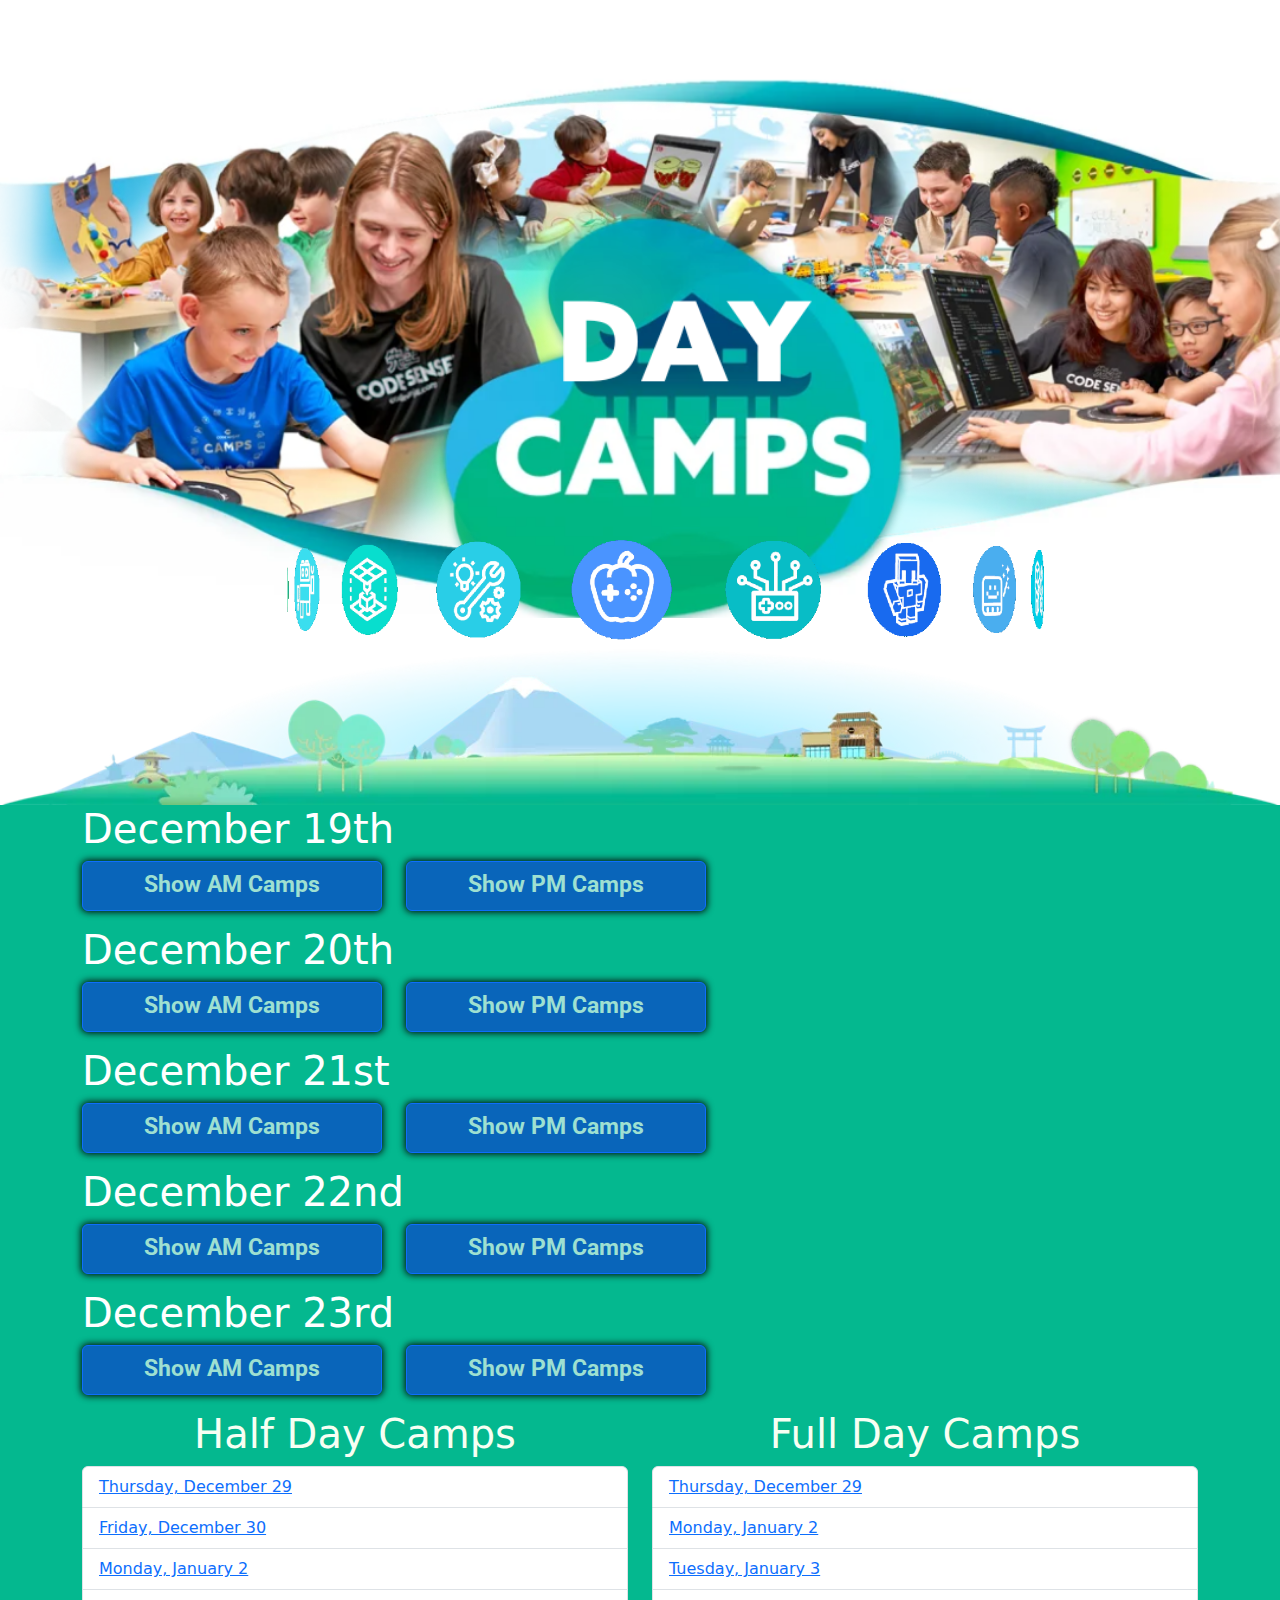
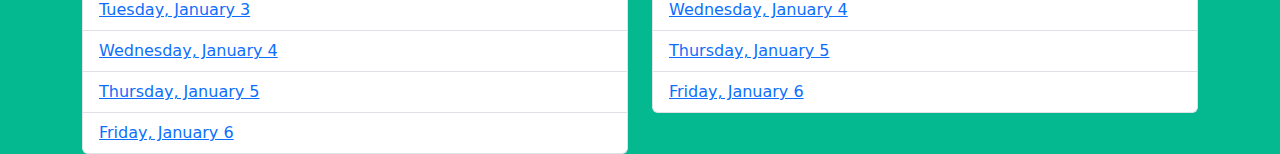
==== commit b6b11cb9: "Update index.html" ====
--- a/index.html
+++ b/index.html
@@ -6,7 +6,7 @@
       name="viewport"
       content="width=device-width, initial-scale=1.0, shrink-to-fit=no"
     />
-    <title>DayCamps</title>
+    <title>Tanglewood Day Camps</title>
     <link
       rel="stylesheet"
       href="https://cdn.jsdelivr.net/npm/bootstrap@5.2.0/dist/css/bootstrap.min.css"
@@ -49,13 +49,13 @@
               <div class="container">
                 <div class="row">
                   <div class="col-sm-9 col-md-7 col-lg-9 offset-md-0 campEntry">
-                    <img class="campImg" src="assets/img/1.png" />
-                  </div>
-                  <div class="col-sm-9 col-md-7 col-lg-9 campEntry">
-                    <img class="campImg" src="assets/img/2.png" />
-                  </div>
-                  <div class="col-sm-9 col-md-7 col-lg-9 campEntry">
-                    <img class="campImg" src="assets/img/3.png" />
+                    <a href="jrgd.html" target="_blank"><img class="campImg" src="assets/img/1.png" /></a>
+                  </div>
+                  <div class="col-sm-9 col-md-7 col-lg-9 campEntry">
+                    <a href="rblx.html" target="_blank"></a><img class="campImg" src="assets/img/2.png" /></a>
+                  </div>
+                  <div class="col-sm-9 col-md-7 col-lg-9 campEntry">
+                    <a href="itcd.html" target="_blank"></a><img class="campImg" src="assets/img/3.png" /></a>
                   </div>
                 </div>
               </div>
@@ -81,13 +81,13 @@
                   <div
                     class="col-sm-9 col-md-7 col-lg-11 offset-md-0 campEntry"
                   >
-                    <img class="campImg" src="assets/img/5.png" />
-                  </div>
-                  <div class="col-sm-9 col-md-7 col-lg-11 campEntry">
-                    <img class="campImg" src="assets/img/4.png" />
-                  </div>
-                  <div class="col-sm-9 col-md-7 col-lg-11 campEntry">
-                    <img class="campImg" src="assets/img/7.png" />
+                    <a href="jrstem.html" target="_blank"><img class="campImg" src="assets/img/5.png" /></a>
+                  </div>
+                  <div class="col-sm-9 col-md-7 col-lg-11 campEntry">
+                    <a href="mcdev.html" target="_blank"><img class="campImg" src="assets/img/4.png" /></a>
+                  </div>
+                  <div class="col-sm-9 col-md-7 col-lg-11 campEntry">
+                    <a href="amcdev.html" target="_blank"><img class="campImg" src="assets/img/7.png" /></a>
                   </div>
                 </div>
               </div>
@@ -122,13 +122,13 @@
               <div class="container">
                 <div class="row">
                   <div class="col-sm-9 col-md-7 col-lg-9 offset-md-0 campEntry">
-                    <img class="campImg" src="assets/img/5.png" />
-                  </div>
-                  <div class="col-sm-9 col-md-7 col-lg-9 campEntry">
-                    <img class="campImg" src="assets/img/4.png" />
-                  </div>
-                  <div class="col-sm-9 col-md-7 col-lg-9 campEntry">
-                    <img class="campImg" src="assets/img/6.png" />
+                    <a href="jrstem.html" target="_blank"><img class="campImg" src="assets/img/5.png" /></a>
+                  </div>
+                  <div class="col-sm-9 col-md-7 col-lg-9 campEntry">
+                    <a href="mcdev.html" target="_blank"><img class="campImg" src="assets/img/4.png" /></a>
+                  </div>
+                  <div class="col-sm-9 col-md-7 col-lg-9 campEntry">
+                    <a href="3d.html" target="_blank"><img class="campImg" src="assets/img/6.png" /></a>
                   </div>
                 </div>
               </div>
@@ -154,13 +154,13 @@
                   <div
                     class="col-sm-9 col-md-7 col-lg-11 offset-md-0 campEntry"
                   >
-                    <img class="campImg" src="assets/img/1.png" />
-                  </div>
-                  <div class="col-sm-9 col-md-7 col-lg-11 campEntry">
-                    <img class="campImg" src="assets/img/2.png" />
-                  </div>
-                  <div class="col-sm-9 col-md-7 col-lg-11 campEntry">
-                    <img class="campImg" src="assets/img/7.png" />
+                    <a href="jrgd.html" target="_blank"><img class="campImg" src="assets/img/1.png" /></a>
+                  </div>
+                  <div class="col-sm-9 col-md-7 col-lg-11 campEntry">
+                    <a href="rblx.html" target="_blank"></a><img class="campImg" src="assets/img/2.png" /></a>
+                  </div>
+                  <div class="col-sm-9 col-md-7 col-lg-11 campEntry">
+                    <a href="amcdev.html" target="_blank"><img class="campImg" src="assets/img/7.png" /></a>
                   </div>
                 </div>
               </div>
@@ -195,13 +195,13 @@
               <div class="container">
                 <div class="row">
                   <div class="col-sm-9 col-md-7 col-lg-9 offset-md-0 campEntry">
-                    <img class="campImg" src="assets/img/1.png" />
-                  </div>
-                  <div class="col-sm-9 col-md-7 col-lg-9 campEntry">
-                    <img class="campImg" src="assets/img/6.png" />
-                  </div>
-                  <div class="col-sm-9 col-md-7 col-lg-9 campEntry">
-                    <img class="campImg" src="assets/img/3.png" />
+                    <a href="jrgd.html" target="_blank"><img class="campImg" src="assets/img/1.png" /></a>
+                  </div>
+                  <div class="col-sm-9 col-md-7 col-lg-9 campEntry">
+                    <a href="3d.html" target="_blank"><img class="campImg" src="assets/img/6.png" /></a>
+                  </div>
+                  <div class="col-sm-9 col-md-7 col-lg-9 campEntry">
+                    <a href="itcd.html" target="_blank"></a><img class="campImg" src="assets/img/3.png" /></a>
                   </div>
                 </div>
               </div>
@@ -227,13 +227,13 @@
                   <div
                     class="col-sm-9 col-md-7 col-lg-11 offset-md-0 campEntry"
                   >
-                    <img class="campImg" src="assets/img/5.png" />
-                  </div>
-                  <div class="col-sm-9 col-md-7 col-lg-11 campEntry">
-                    <img class="campImg" src="assets/img/8.png" />
-                  </div>
-                  <div class="col-sm-9 col-md-7 col-lg-11 campEntry">
-                    <img class="campImg" src="assets/img/7.png" />
+                    <a href="jrstem.html" target="_blank"><img class="campImg" src="assets/img/5.png" /></a>
+                  </div>
+                  <div class="col-sm-9 col-md-7 col-lg-11 campEntry">
+                    <a href="lego.html" target="_blank"><img class="campImg" src="assets/img/8.png" /></a>
+                  </div>
+                  <div class="col-sm-9 col-md-7 col-lg-11 campEntry">
+                    <a href="amcdev.html" target="_blank"><img class="campImg" src="assets/img/7.png" /></a>
                   </div>
                 </div>
               </div>
@@ -268,13 +268,13 @@
               <div class="container">
                 <div class="row">
                   <div class="col-sm-9 col-md-7 col-lg-9 offset-md-0 campEntry">
-                    <img class="campImg" src="assets/img/9.png" />
-                  </div>
-                  <div class="col-sm-9 col-md-7 col-lg-9 campEntry">
-                    <img class="campImg" src="assets/img/4.png" />
-                  </div>
-                  <div class="col-sm-9 col-md-7 col-lg-9 campEntry">
-                    <img class="campImg" src="assets/img/6.png" />
+                    <a href="jrlego.html" target="_blank"><img class="campImg" src="assets/img/9.png" /></a>
+                  </div>
+                  <div class="col-sm-9 col-md-7 col-lg-9 campEntry">
+                    <a href="mcdev.html" target="_blank"><img class="campImg" src="assets/img/4.png" /></a>
+                  </div>
+                  <div class="col-sm-9 col-md-7 col-lg-9 campEntry">
+                    <a href="3d.html" target="_blank"><img class="campImg" src="assets/img/6.png" /></a>
                   </div>
                 </div>
               </div>
@@ -300,13 +300,13 @@
                   <div
                     class="col-sm-9 col-md-7 col-lg-11 offset-md-0 campEntry"
                   >
-                    <img class="campImg" src="assets/img/5.png" />
-                  </div>
-                  <div class="col-sm-9 col-md-7 col-lg-11 campEntry">
-                    <img class="campImg" src="assets/img/2.png" />
-                  </div>
-                  <div class="col-sm-9 col-md-7 col-lg-11 campEntry">
-                    <img class="campImg" src="assets/img/7.png" />
+                    <a href="jrstem.html" target="_blank"><img class="campImg" src="assets/img/5.png" /></a>
+                  </div>
+                  <div class="col-sm-9 col-md-7 col-lg-11 campEntry">
+                    <a href="rblx.html" target="_blank"></a><img class="campImg" src="assets/img/2.png" /></a>
+                  </div>
+                  <div class="col-sm-9 col-md-7 col-lg-11 campEntry">
+                    <a href="amcdev.html" target="_blank"><img class="campImg" src="assets/img/7.png" /></a>
                   </div>
                 </div>
               </div>
@@ -341,10 +341,10 @@
               <div class="container">
                 <div class="row">
                   <div class="col-sm-9 col-md-7 col-lg-9 offset-md-0 campEntry">
-                    <img class="campImg" src="assets/img/1.png" />
-                  </div>
-                  <div class="col-sm-9 col-md-7 col-lg-9 campEntry">
-                    <img class="campImg" src="assets/img/2.png" />
+                    <a href="jrgd.html" target="_blank"><img class="campImg" src="assets/img/1.png" /></a>
+                  </div>
+                  <div class="col-sm-9 col-md-7 col-lg-9 campEntry">
+                    <a href="rblx.html" target="_blank"></a><img class="campImg" src="assets/img/2.png" /></a>
                   </div>
                 </div>
               </div>
@@ -370,10 +370,10 @@
                   <div
                     class="col-sm-9 col-md-7 col-lg-11 offset-md-0 campEntry"
                   >
-                    <img class="campImg" src="assets/img/5.png" />
-                  </div>
-                  <div class="col-sm-9 col-md-7 col-lg-11 campEntry">
-                    <img class="campImg" src="assets/img/4.png" />
+                    <a href="jrstem.html" target="_blank"><img class="campImg" src="assets/img/5.png" /></a>
+                  </div>
+                  <div class="col-sm-9 col-md-7 col-lg-11 campEntry">
+                    <a href="mcdev.html" target="_blank"><img class="campImg" src="assets/img/4.png" /></a>
                   </div>
                 </div>
               </div>
@@ -392,13 +392,13 @@
             <span style="color: rgb(247, 255, 243)">Half Day Camps</span>
           </h1>
           <ul class="list-group">
-            <li class="list-group-item"><span>Thursday, December 29</span></li>
-            <li class="list-group-item"><span>Friday, December 30</span></li>
-            <li class="list-group-item"><span>Monday, January 2</span></li>
-            <li class="list-group-item"><span>Tuesday, January 3</span></li>
-            <li class="list-group-item"><span>Wednesday, January 4</span></li>
-            <li class="list-group-item"><span>Thursday, January 5</span></li>
-            <li class="list-group-item"><span>Friday, January 6</span></li>
+            <li class="list-group-item"><a href="https://cn.mystudio.io/e/?=tanglewoodtx/265/22341//1667244847" target="_blank"><span>Thursday, December 29</span></a></li>
+            <li class="list-group-item"><a href="https://cn.mystudio.io/e/?=tanglewoodtx/265/22341//1667244847" target="_blank"><span>Friday, December 30</span></a></li>
+            <li class="list-group-item"><a href="https://cn.mystudio.io/e/?=tanglewoodtx/265/22341//1667244847" target="_blank"><span>Monday, January 2</span></a></li>
+            <li class="list-group-item"><a href="https://cn.mystudio.io/e/?=tanglewoodtx/265/22341//1667244847" target="_blank"><span>Tuesday, January 3</span></a></li>
+            <li class="list-group-item"><a href="https://cn.mystudio.io/e/?=tanglewoodtx/265/22341//1667244847" target="_blank"><span>Wednesday, January 4</span></a></li>
+            <li class="list-group-item"><a href="https://cn.mystudio.io/e/?=tanglewoodtx/265/22341//1667244847" target="_blank"><span>Thursday, January 5</span></a></li>
+            <li class="list-group-item"><a href="https://cn.mystudio.io/e/?=tanglewoodtx/265/22341//1667244847" target="_blank"><span>Friday, January 6</span></a></li>
           </ul>
         </div>
         <div class="col-10 col-sm-10 col-md-6 campLG">
@@ -406,12 +406,12 @@
             <span style="color: rgb(247, 255, 243)">Full Day Camps</span>
           </h1>
           <ul class="list-group">
-            <li class="list-group-item"><span>Thursday, December 29</span></li>
-            <li class="list-group-item"><span>Monday, January 2</span></li>
-            <li class="list-group-item"><span>Tuesday, January 3</span></li>
-            <li class="list-group-item"><span>Wednesday, January 4</span></li>
-            <li class="list-group-item"><span>Thursday, January 5</span></li>
-            <li class="list-group-item"><span>Friday, January 6</span></li>
+            <li class="list-group-item"><a href="https://cn.mystudio.io/e/?=tanglewoodtx/265/22341//1667244847" target="_blank"><span>Thursday, December 29</span></a></li>
+            <li class="list-group-item"><a href="https://cn.mystudio.io/e/?=tanglewoodtx/265/22341//1667244847" target="_blank"><span>Monday, January 2</span></a></li>
+            <li class="list-group-item"><a href="https://cn.mystudio.io/e/?=tanglewoodtx/265/22341//1667244847" target="_blank"><span>Tuesday, January 3</span></a></li>
+            <li class="list-group-item"><a href="https://cn.mystudio.io/e/?=tanglewoodtx/265/22341//1667244847" target="_blank"><span>Wednesday, January 4</span></a></li>
+            <li class="list-group-item"><a href="https://cn.mystudio.io/e/?=tanglewoodtx/265/22341//1667244847" target="_blank"><span>Thursday, January 5</span></a></li>
+            <li class="list-group-item"><a href="https://cn.mystudio.io/e/?=tanglewoodtx/265/22341//1667244847" target="_blank"><span>Friday, January 6</span></a></li>
           </ul>
         </div>
       </div>
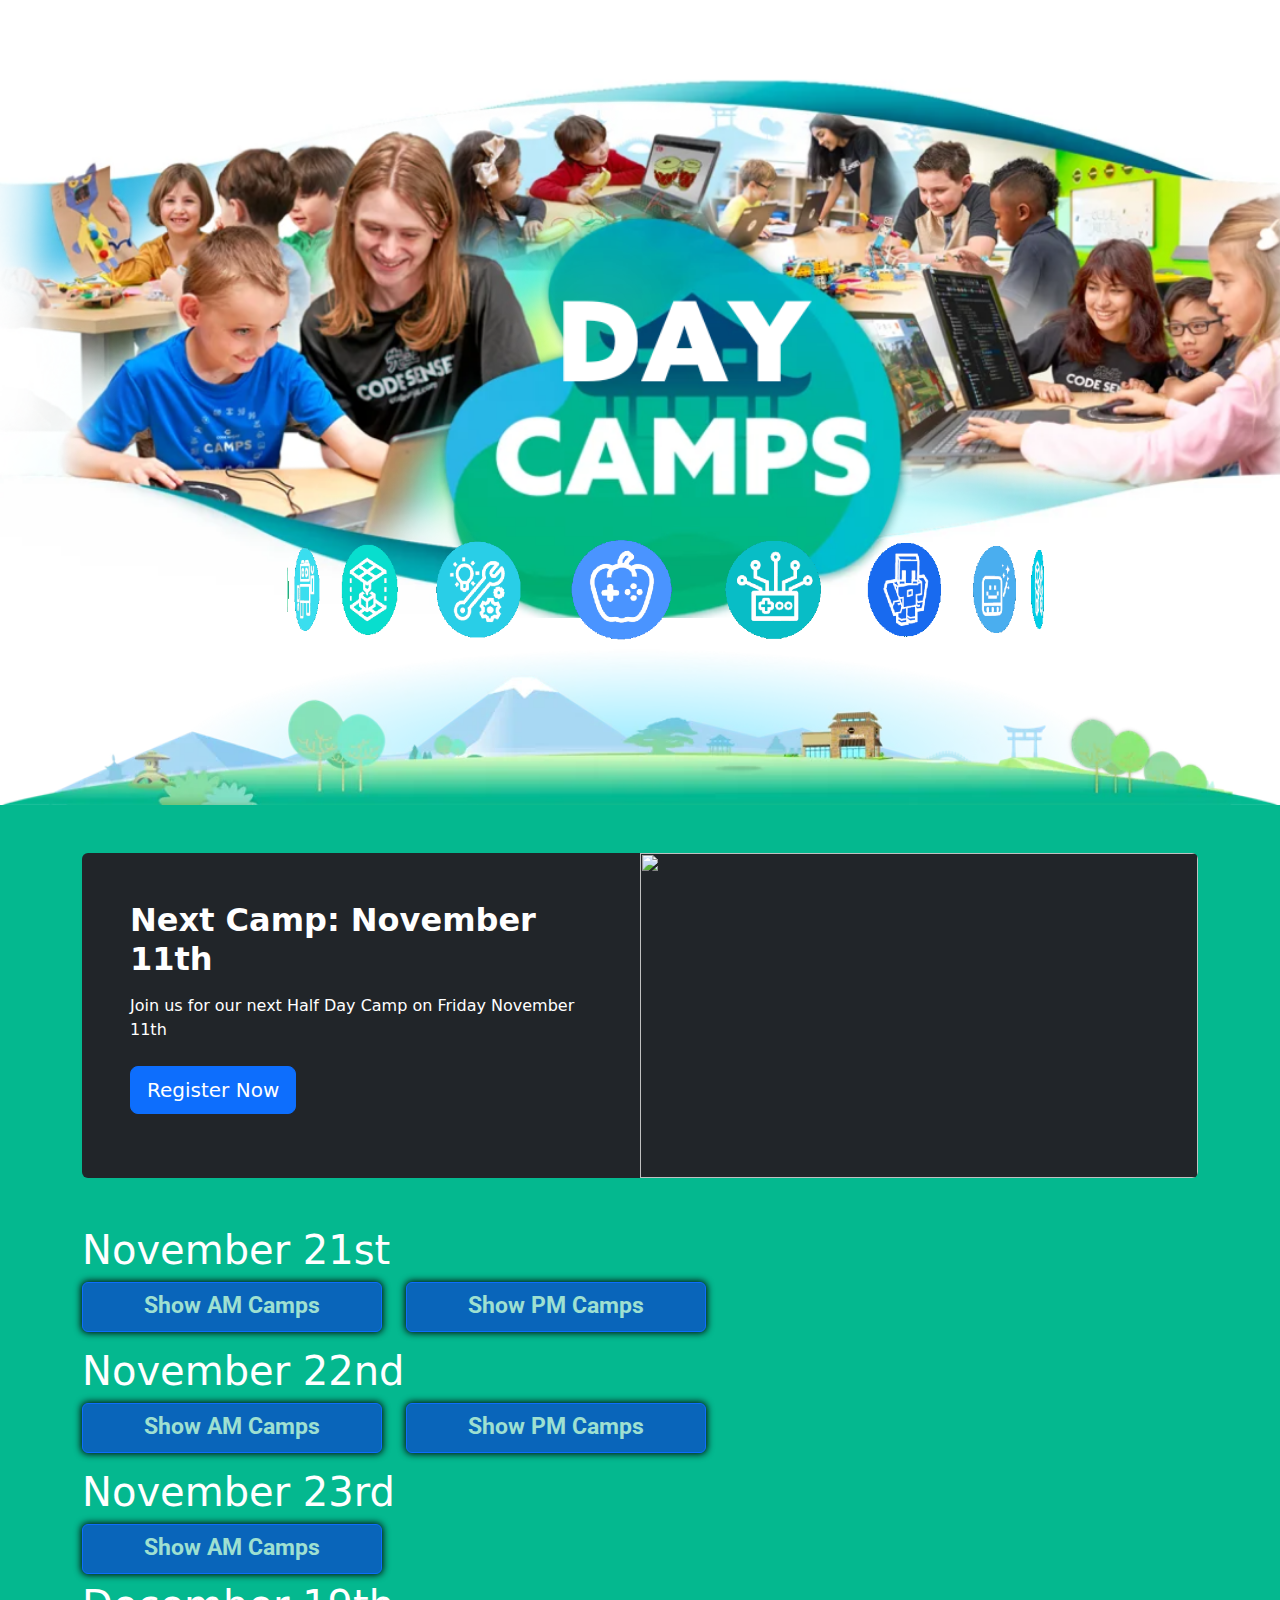
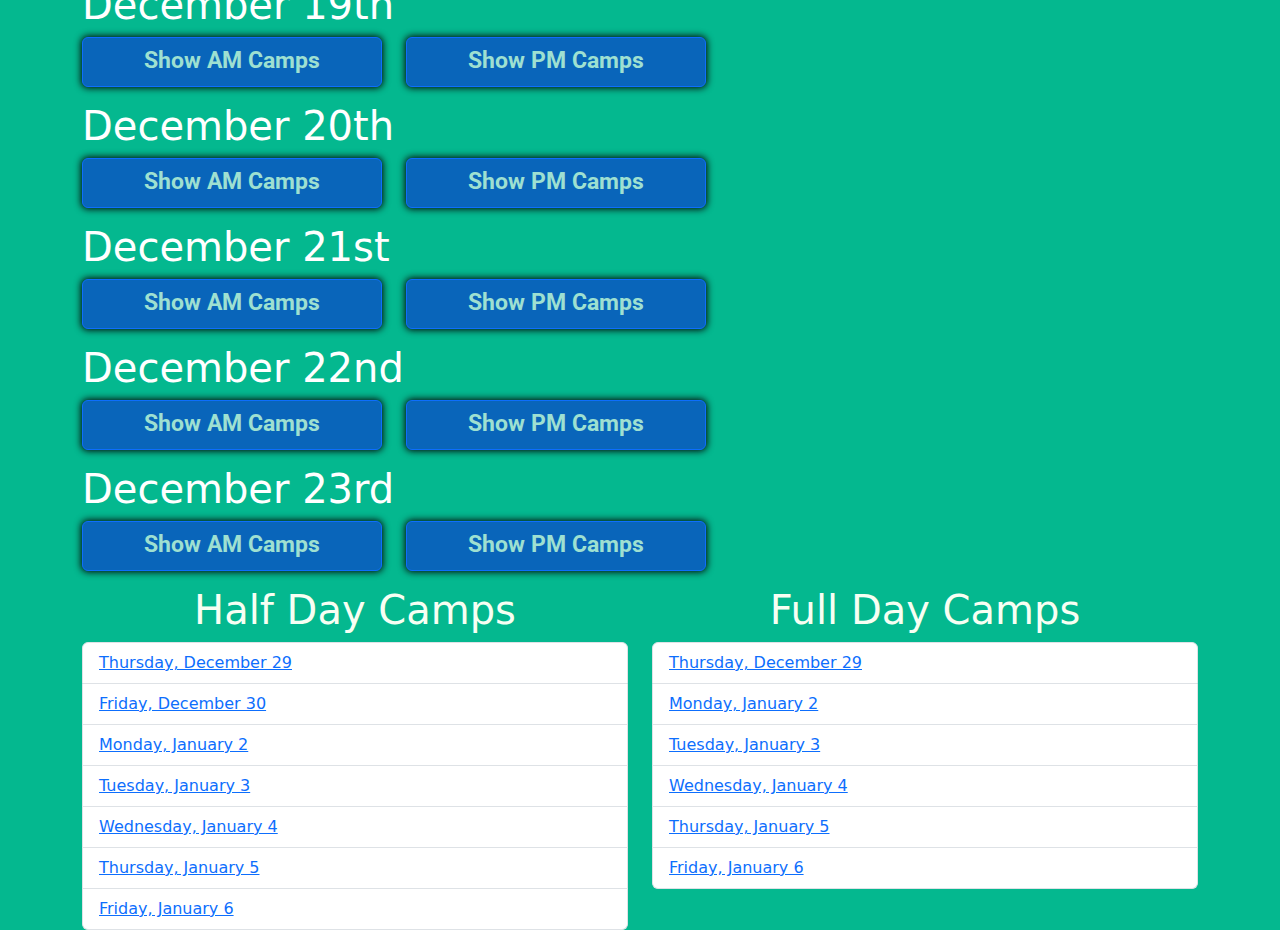
==== commit d2b3e891: "Update index.html" ====
--- a/index.html
+++ b/index.html
@@ -19,47 +19,70 @@
   </head>
 
   <body>
-    <img
+    <!-- Start: Header-->
+    <header>
+      <img
       class="img-fluid"
       id="imgCarousel"
       src="assets/img/CampsIconsCarousel2.gif"
-    /><img class="img-fluid" id="heroImg" src="assets/img/DAYcamps.png" /><img
+    />
+    <img class="img-fluid" id="heroImg" src="assets/img/DAYcamps.png" /><img
       class="img-fluid"
       id="btmBG"
       src="assets/img/bottomBG.webp"
-    /><!-- Start: 1 Row 2 Columns -->
+    />
+    </header>
+    <!-- End: Header-->
+    <section class="py-4 py-xl-5">
+      <div class="container">
+          <div class="bg-dark border rounded border-0 border-dark overflow-hidden">
+              <div class="row g-0">
+                  <div class="col-md-6">
+                      <div class="text-white p-4 p-md-5">
+                          <h2 class="fw-bold text-white mb-3">Next Camp: November 11th</h2>
+                          <p class="mb-4">Join us for our next Half Day Camp on Friday November 11th</p>
+                          <div class="my-3"><a class="btn btn-primary btn-lg me-2" role="button" href="https://cn.mystudio.io/e/?=tanglewoodtx/265/22341//1667244847">Register Now</a></div>
+                      </div>
+                  </div>
+                  <div class="col-md-6 order-first order-md-last" style="min-height: 250px;"><img class="w-100 h-100" src="https://cn.mystudio.io/uploads/Company_30/Events/190_1659391706.png" /></div>
+              </div>
+          </div>
+      </div>
+  </section>
+    <!-- Start: Camp Choices-->
     <div class="container dateContainer">
       <h1 class="dateH1">
-        <span style="color: rgb(255, 255, 255)">December 19th</span>
-      </h1>
-      <div class="row d-inline-flex">
-        <div class="col-7 col-md-6 col-lg-6">
-          <div class="colList">
-            <a
-              class="btn btn-primary collapseBtn"
-              data-bs-toggle="collapse"
-              aria-expanded="false"
-              aria-controls="collapse-1"
-              href="#collapse-1"
-              role="button"
-              >Show AM Camps</a
-            >
-            <div class="collapse" id="collapse-1">
-              <!-- Start: 3 Rows 1 Column -->
+        <span style="color: rgb(255, 255, 255)">November 21st</span>
+      </h1>
+      <div class="row d-inline-flex">
+        <div class="col-7 col-md-6 col-lg-6">
+          <!-- AM/PM Buttons-->
+          <div class="colList">
+            <a
+              class="btn btn-primary collapseBtn"
+              data-bs-toggle="collapse"
+              aria-expanded="false"
+              aria-controls="collapse-0"
+              href="#collapse-0"
+              role="button"
+              >Show AM Camps</a
+            >
+            <div class="collapse" id="collapse-0">
+              <!-- Start: AM Camp Listing -->
               <div class="container">
                 <div class="row">
                   <div class="col-sm-9 col-md-7 col-lg-9 offset-md-0 campEntry">
                     <a href="jrgd.html" target="_blank"><img class="campImg" src="assets/img/1.png" /></a>
                   </div>
                   <div class="col-sm-9 col-md-7 col-lg-9 campEntry">
-                    <a href="rblx.html" target="_blank"></a><img class="campImg" src="assets/img/2.png" /></a>
-                  </div>
-                  <div class="col-sm-9 col-md-7 col-lg-9 campEntry">
-                    <a href="itcd.html" target="_blank"></a><img class="campImg" src="assets/img/3.png" /></a>
-                  </div>
-                </div>
-              </div>
-              <!-- End: 3 Rows 1 Column -->
+                    <a href="mcdev.html" target="_blank"><img class="campImg" src="assets/img/4.png" /></a>
+                  </div>
+                  <div class="col-sm-9 col-md-7 col-lg-9 campEntry">
+                    <a href="3d.html" target="_blank"><img class="campImg" src="assets/img/6.png" /></a>
+                  </div>
+                </div>
+              </div>
+              <!-- End: AM Camp Listing  -->
             </div>
           </div>
         </div>
@@ -69,13 +92,13 @@
               class="btn btn-primary collapseBtn"
               data-bs-toggle="collapse"
               aria-expanded="false"
-              aria-controls="collapse-2"
-              href="#collapse-2"
+              aria-controls="collapse-01"
+              href="#collapse-01"
               role="button"
               >Show PM Camps</a
             >
-            <div class="collapse" id="collapse-2">
-              <!-- Start: 3 Rows 1 Column -->
+            <div class="collapse" id="collapse-01">
+              <!-- Start: PM Camp Listing -->
               <div class="container">
                 <div class="row">
                   <div
@@ -84,21 +107,202 @@
                     <a href="jrstem.html" target="_blank"><img class="campImg" src="assets/img/5.png" /></a>
                   </div>
                   <div class="col-sm-9 col-md-7 col-lg-11 campEntry">
+                    <a href="rblx.html" target="_blank"></a><img class="campImg" src="assets/img/2.png" /></a>
+                  </div>
+                  <div class="col-sm-9 col-md-7 col-lg-11 campEntry">
+                    <a href="amcdev.html" target="_blank"><img class="campImg" src="assets/img/7.png" /></a>
+                  </div>
+                </div>
+              </div>
+              <!-- End: PM Camp Listing -->
+            </div>
+          </div>
+        </div>
+      </div>
+    </div>
+
+    <div class="container dateContainer">
+      <h1 class="dateH1">
+        <span style="color: rgb(255, 255, 255)">November 22nd</span>
+      </h1>
+      <div class="row d-inline-flex">
+        <div class="col-7 col-md-6 col-lg-6">
+          <!-- AM/PM Buttons-->
+          <div class="colList">
+            <a
+              class="btn btn-primary collapseBtn"
+              data-bs-toggle="collapse"
+              aria-expanded="false"
+              aria-controls="collapse-02"
+              href="#collapse-02"
+              role="button"
+              >Show AM Camps</a
+            >
+            <div class="collapse" id="collapse-02">
+              <!-- Start: AM Camp Listing -->
+              <div class="container">
+                <div class="row">
+                  <div class="col-sm-9 col-md-7 col-lg-9 offset-md-0 campEntry">
+                    <a href="jrgd.html" target="_blank"><img class="campImg" src="assets/img/1.png" /></a>
+                  </div>
+                  <div class="col-sm-9 col-md-7 col-lg-9 campEntry">
                     <a href="mcdev.html" target="_blank"><img class="campImg" src="assets/img/4.png" /></a>
                   </div>
+                  <div class="col-sm-9 col-md-7 col-lg-9 campEntry">
+                    <a href="3d.html" target="_blank"><img class="campImg" src="assets/img/6.png" /></a>
+                  </div>
+                </div>
+              </div>
+              <!-- End: AM Camp Listing  -->
+            </div>
+          </div>
+        </div>
+        <div class="col-7 col-md-6 col-lg-5">
+          <div class="colList">
+            <a
+              class="btn btn-primary collapseBtn"
+              data-bs-toggle="collapse"
+              aria-expanded="false"
+              aria-controls="collapse-03"
+              href="#collapse-03"
+              role="button"
+              >Show PM Camps</a
+            >
+            <div class="collapse" id="collapse-03">
+              <!-- Start: PM Camp Listing -->
+              <div class="container">
+                <div class="row">
+                  <div
+                    class="col-sm-9 col-md-7 col-lg-11 offset-md-0 campEntry"
+                  >
+                    <a href="jrstem.html" target="_blank"><img class="campImg" src="assets/img/5.png" /></a>
+                  </div>
+                  <div class="col-sm-9 col-md-7 col-lg-11 campEntry">
+                    <a href="rblx.html" target="_blank"></a><img class="campImg" src="assets/img/2.png" /></a>
+                  </div>
                   <div class="col-sm-9 col-md-7 col-lg-11 campEntry">
                     <a href="amcdev.html" target="_blank"><img class="campImg" src="assets/img/7.png" /></a>
                   </div>
                 </div>
               </div>
-              <!-- End: 3 Rows 1 Column -->
-            </div>
-          </div>
-        </div>
-      </div>
-    </div>
-    <!-- End: 1 Row 2 Columns -->
-    <!-- Start: 1 Row 2 Columns -->
+              <!-- End: PM Camp Listing -->
+            </div>
+          </div>
+        </div>
+      </div>
+    </div>
+
+    <div class="container dateContainer">
+      <h1 class="dateH1">
+        <span style="color: rgb(255, 255, 255)">November 23rd</span>
+      </h1>
+      <div class="row d-inline-flex">
+        <div class="col-7 col-md-6 col-lg-6">
+          <!-- AM/PM Buttons-->
+          <div class="colList">
+            <a
+              class="btn btn-primary collapseBtn"
+              data-bs-toggle="collapse"
+              aria-expanded="false"
+              aria-controls="collapse-04"
+              href="#collapse-04"
+              role="button"
+              >Show AM Camps</a
+            >
+            <div class="collapse" id="collapse-04">
+              <!-- Start: AM Camp Listing -->
+              <div class="container">
+                <div class="row">
+                  <div class="col-sm-9 col-md-7 col-lg-9 offset-md-0 campEntry">
+                    <a href="jrgd.html" target="_blank"><img class="campImg" src="assets/img/1.png" /></a>
+                  </div>
+                  <div class="col-sm-9 col-md-7 col-lg-9 campEntry">
+                    <a href="mcdev.html" target="_blank"><img class="campImg" src="assets/img/4.png" /></a>
+                  </div>
+                  <div class="col-sm-9 col-md-7 col-lg-9 campEntry">
+                    <a href="3d.html" target="_blank"><img class="campImg" src="assets/img/6.png" /></a>
+                  </div>
+                </div>
+              </div>
+              <!-- End: AM Camp Listing  -->
+            </div>
+          </div>
+        </div>
+      </div>
+    </div>
+
+    <div class="container dateContainer">
+      <h1 class="dateH1">
+        <span style="color: rgb(255, 255, 255)">December 19th</span>
+      </h1>
+      <div class="row d-inline-flex">
+        <!--AM List-->
+        <div class="col-7 col-md-6 col-lg-6">
+          <div class="colList">
+            <a
+              class="btn btn-primary collapseBtn"
+              data-bs-toggle="collapse"
+              aria-expanded="false"
+              aria-controls="collapse-1"
+              href="#collapse-1"
+              role="button"
+              >Show AM Camps</a
+            >
+            <div class="collapse" id="collapse-1">
+              <!-- Start: Camp Choices Listing-->
+              <div class="container">
+                <div class="row">
+                  <div class="col-sm-9 col-md-7 col-lg-9 offset-md-0 campEntry">
+                    <a href="jrgd.html" target="_blank"><img class="campImg" src="assets/img/1.png" /></a>
+                  </div>
+                  <div class="col-sm-9 col-md-7 col-lg-9 campEntry">
+                    <a href="rblx.html" target="_blank"></a><img class="campImg" src="assets/img/2.png" /></a>
+                  </div>
+                  <div class="col-sm-9 col-md-7 col-lg-9 campEntry">
+                    <a href="itcd.html" target="_blank"></a><img class="campImg" src="assets/img/3.png" /></a>
+                  </div>
+                </div>
+              </div>
+              <!-- End: Camp Choices Listing -->
+            </div>
+          </div>
+        </div>
+        <!--PM List-->
+        <div class="col-7 col-md-6 col-lg-5">
+          <div class="colList">
+            <a
+              class="btn btn-primary collapseBtn"
+              data-bs-toggle="collapse"
+              aria-expanded="false"
+              aria-controls="collapse-2"
+              href="#collapse-2"
+              role="button"
+              >Show PM Camps</a
+            >
+            <div class="collapse" id="collapse-2">
+              <!-- Start: 3 Rows 1 Column -->
+              <div class="container">
+                <div class="row">
+                  <div
+                    class="col-sm-9 col-md-7 col-lg-11 offset-md-0 campEntry"
+                  >
+                    <a href="jrstem.html" target="_blank"><img class="campImg" src="assets/img/5.png" /></a>
+                  </div>
+                  <div class="col-sm-9 col-md-7 col-lg-11 campEntry">
+                    <a href="mcdev.html" target="_blank"><img class="campImg" src="assets/img/4.png" /></a>
+                  </div>
+                  <div class="col-sm-9 col-md-7 col-lg-11 campEntry">
+                    <a href="amcdev.html" target="_blank"><img class="campImg" src="assets/img/7.png" /></a>
+                  </div>
+                </div>
+              </div>
+              <!-- End: 3 Rows 1 Column -->
+            </div>
+          </div>
+        </div>
+      </div>
+    </div>
+    
     <div class="container dateContainer">
       <h1 class="text-start dateH1">
         <span style="color: rgb(255, 255, 255)"
@@ -170,8 +374,7 @@
         </div>
       </div>
     </div>
-    <!-- End: 1 Row 2 Columns -->
-    <!-- Start: 1 Row 2 Columns -->
+
     <div class="container dateContainer">
       <h1 class="text-start dateH1">
         <span style="color: rgb(255, 255, 255)"
@@ -243,8 +446,7 @@
         </div>
       </div>
     </div>
-    <!-- End: 1 Row 2 Columns -->
-    <!-- Start: 1 Row 2 Columns -->
+
     <div class="container dateContainer">
       <h1 class="text-start dateH1">
         <span style="color: rgb(255, 255, 255)"
@@ -316,8 +518,7 @@
         </div>
       </div>
     </div>
-    <!-- End: 1 Row 2 Columns -->
-    <!-- Start: 1 Row 2 Columns -->
+
     <div class="container dateContainer">
       <h1 class="text-start dateH1">
         <span style="color: rgb(255, 255, 255)"
@@ -383,8 +584,8 @@
         </div>
       </div>
     </div>
-    <!-- End: 1 Row 2 Columns -->
-    <!-- Start: 1 Row 2 Columns -->
+    <!-- End: Camp Choices -->
+    <!-- Start: Camp Schedule -->
     <div class="container schedule">
       <div class="row">
         <div class="col-10 col-sm-10 col-md-6 campLG">
@@ -416,7 +617,7 @@
         </div>
       </div>
     </div>
-    <!-- End: 1 Row 2 Columns -->
+    <!-- Camp Schedule -->
     <script src="https://cdn.jsdelivr.net/npm/bootstrap@5.2.0/dist/js/bootstrap.bundle.min.js"></script>
   </body>
 </html>
--- a/assets/css/styles.min.css
+++ b/assets/css/styles.min.css
@@ -73,7 +73,7 @@
   position: absolute;
   top: 0;
   left: 0;
-  width: 100%;
+  width: 70%;
   height: 100%;
 }
 @media (max-width: 576px) {
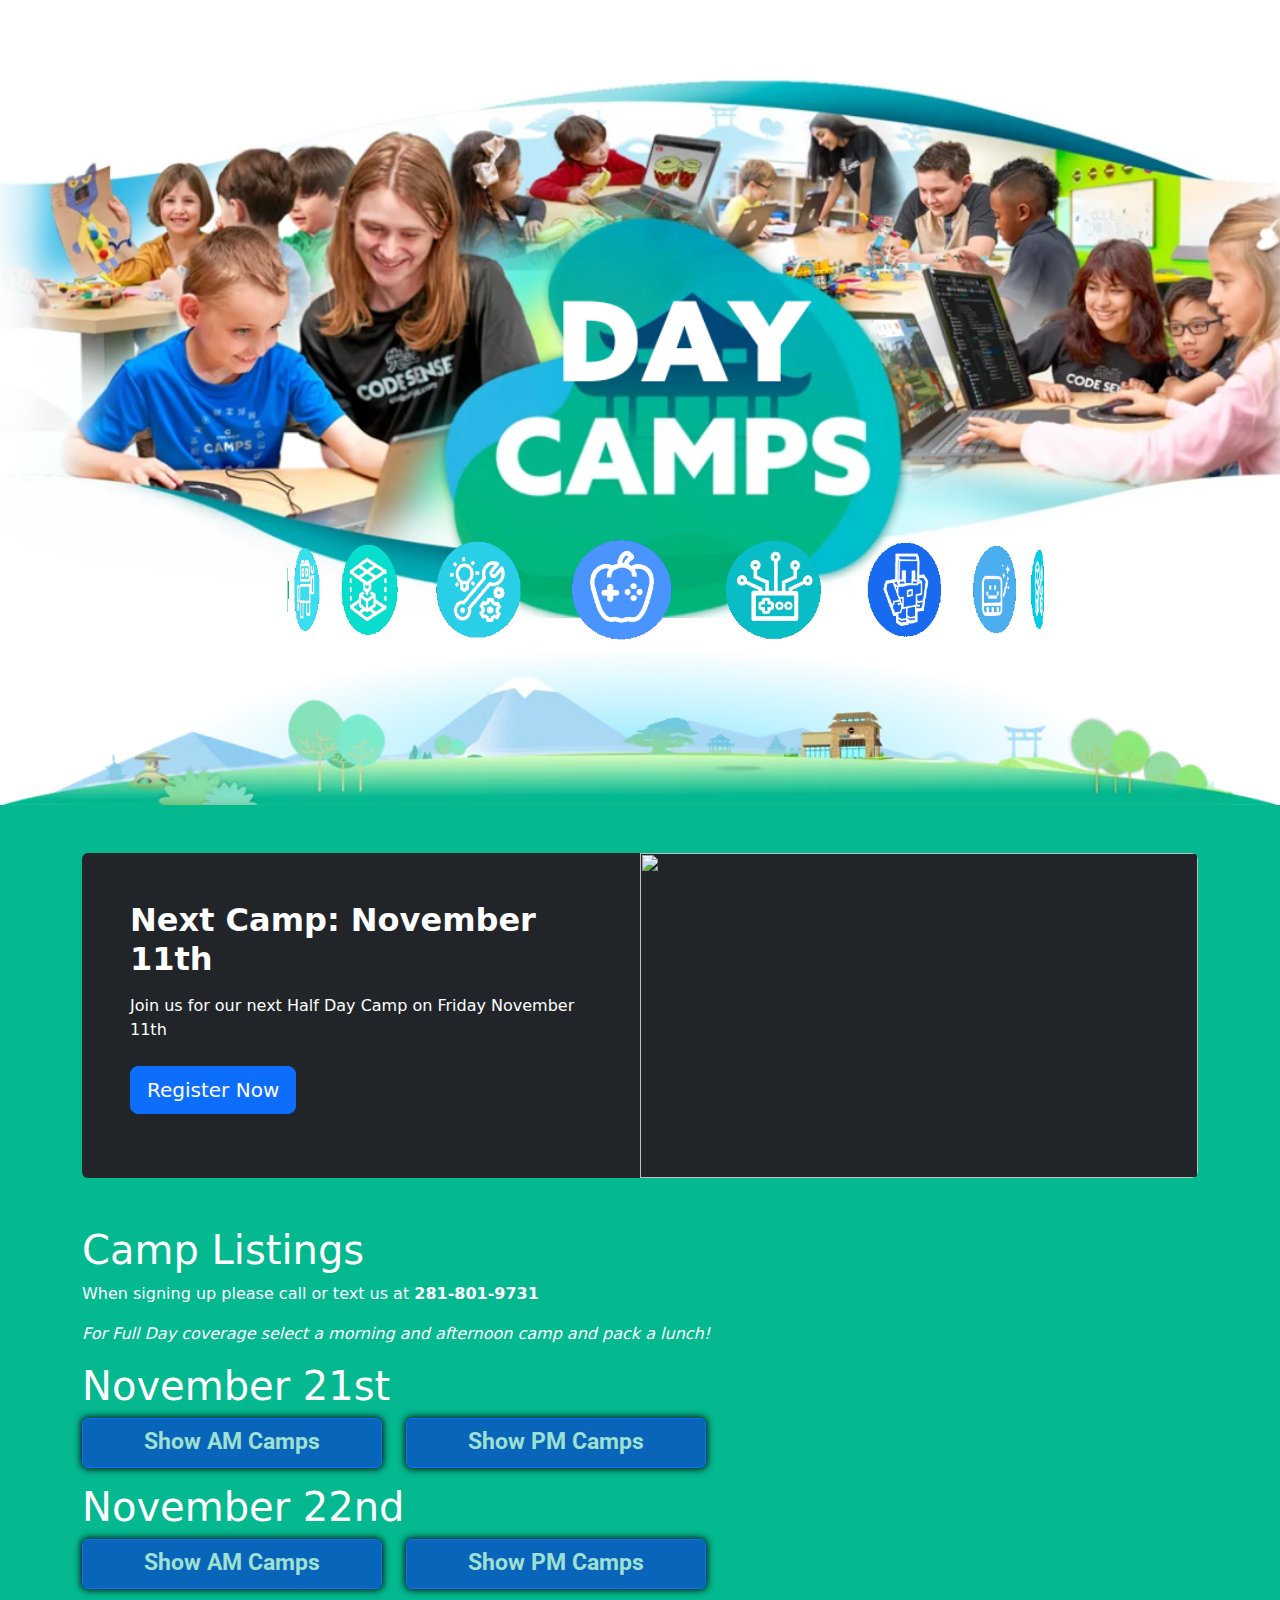
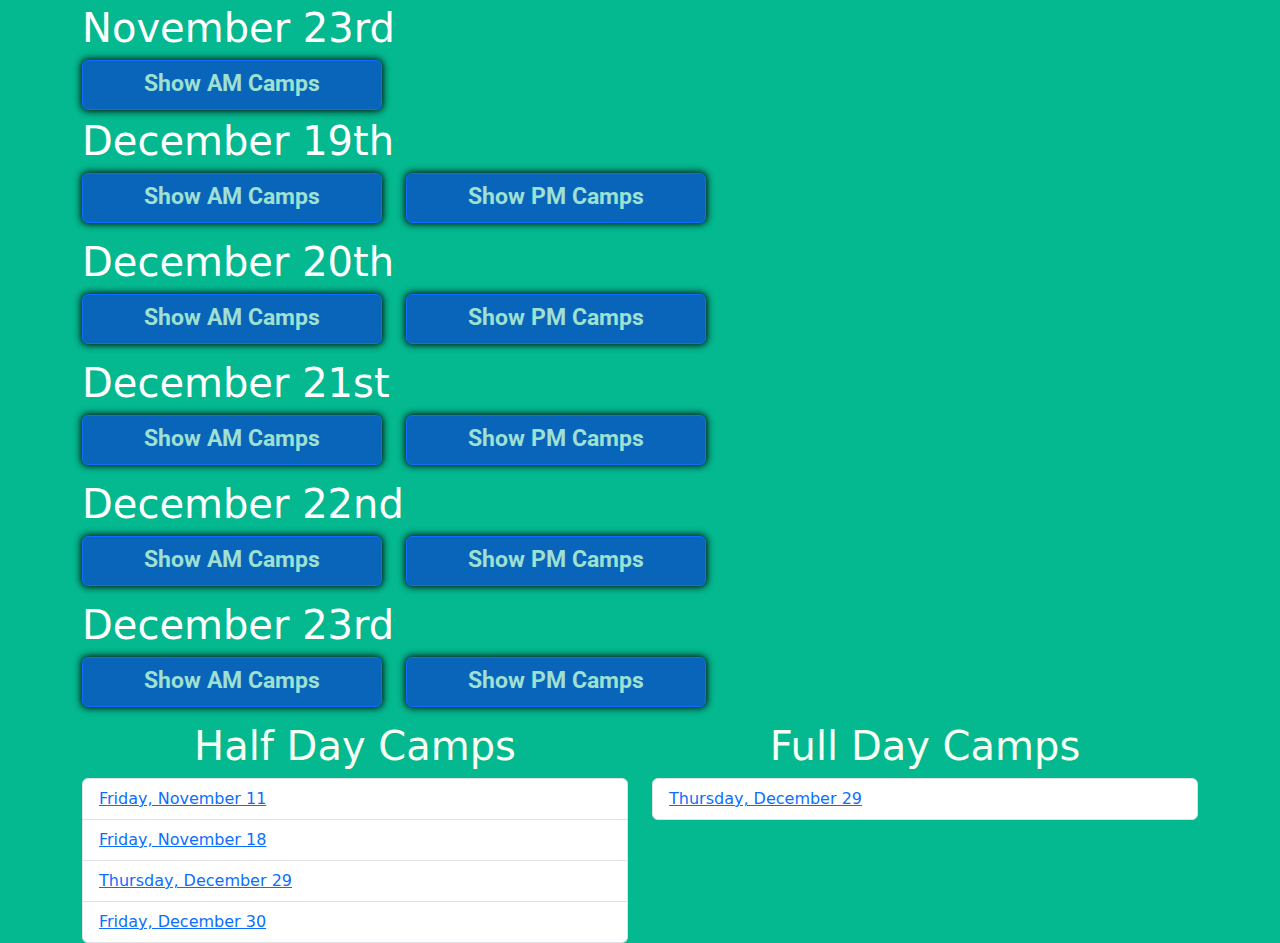
==== commit 8ae760d5: "Update index.html" ====
--- a/index.html
+++ b/index.html
@@ -41,7 +41,7 @@
                       <div class="text-white p-4 p-md-5">
                           <h2 class="fw-bold text-white mb-3">Next Camp: November 11th</h2>
                           <p class="mb-4">Join us for our next Half Day Camp on Friday November 11th</p>
-                          <div class="my-3"><a class="btn btn-primary btn-lg me-2" role="button" href="https://cn.mystudio.io/e/?=tanglewoodtx/265/22341//1667244847">Register Now</a></div>
+                          <div class="my-3"><a class="btn btn-primary btn-lg me-2" role="button" href="https://cn.mystudio.io/e/?=tanglewoodtx/265/22341//1667244847" target="_blank">Register Now</a></div>
                       </div>
                   </div>
                   <div class="col-md-6 order-first order-md-last" style="min-height: 250px;"><img class="w-100 h-100" src="https://cn.mystudio.io/uploads/Company_30/Events/190_1659391706.png" /></div>
@@ -49,6 +49,13 @@
           </div>
       </div>
   </section>
+    <section>
+      <div class="container" style="color: rgb(255, 255, 255)">
+      <h1>Camp Listings</h1>
+      <p>When signing up please call or text us at <a href="tel:281-801-9731" style="color: rgb(255, 255, 255);font-weight:700;text-decoration: none;">281-801-9731</a></p>
+      <p><em>For Full Day coverage select a morning and afternoon camp and pack a lunch!</em></p>
+    </div>
+    </section>
     <!-- Start: Camp Choices-->
     <div class="container dateContainer">
       <h1 class="dateH1">
@@ -593,13 +600,15 @@
             <span style="color: rgb(247, 255, 243)">Half Day Camps</span>
           </h1>
           <ul class="list-group">
+            <li class="list-group-item"><a href="https://cn.mystudio.io/e/?=tanglewoodtx/265/22341//1667244847" target="_blank"><span>Friday, November 11</span></a></li>
+            <li class="list-group-item"><a href="https://cn.mystudio.io/e/?=tanglewoodtx/265/22341//1667244847" target="_blank"><span>Friday, November 18</span></a></li>
             <li class="list-group-item"><a href="https://cn.mystudio.io/e/?=tanglewoodtx/265/22341//1667244847" target="_blank"><span>Thursday, December 29</span></a></li>
             <li class="list-group-item"><a href="https://cn.mystudio.io/e/?=tanglewoodtx/265/22341//1667244847" target="_blank"><span>Friday, December 30</span></a></li>
-            <li class="list-group-item"><a href="https://cn.mystudio.io/e/?=tanglewoodtx/265/22341//1667244847" target="_blank"><span>Monday, January 2</span></a></li>
+            <!-- <li class="list-group-item"><a href="https://cn.mystudio.io/e/?=tanglewoodtx/265/22341//1667244847" target="_blank"><span>Monday, January 2</span></a></li>
             <li class="list-group-item"><a href="https://cn.mystudio.io/e/?=tanglewoodtx/265/22341//1667244847" target="_blank"><span>Tuesday, January 3</span></a></li>
             <li class="list-group-item"><a href="https://cn.mystudio.io/e/?=tanglewoodtx/265/22341//1667244847" target="_blank"><span>Wednesday, January 4</span></a></li>
             <li class="list-group-item"><a href="https://cn.mystudio.io/e/?=tanglewoodtx/265/22341//1667244847" target="_blank"><span>Thursday, January 5</span></a></li>
-            <li class="list-group-item"><a href="https://cn.mystudio.io/e/?=tanglewoodtx/265/22341//1667244847" target="_blank"><span>Friday, January 6</span></a></li>
+            <li class="list-group-item"><a href="https://cn.mystudio.io/e/?=tanglewoodtx/265/22341//1667244847" target="_blank"><span>Friday, January 6</span></a></li> -->
           </ul>
         </div>
         <div class="col-10 col-sm-10 col-md-6 campLG">
@@ -608,11 +617,11 @@
           </h1>
           <ul class="list-group">
             <li class="list-group-item"><a href="https://cn.mystudio.io/e/?=tanglewoodtx/265/22341//1667244847" target="_blank"><span>Thursday, December 29</span></a></li>
-            <li class="list-group-item"><a href="https://cn.mystudio.io/e/?=tanglewoodtx/265/22341//1667244847" target="_blank"><span>Monday, January 2</span></a></li>
+            <!-- <li class="list-group-item"><a href="https://cn.mystudio.io/e/?=tanglewoodtx/265/22341//1667244847" target="_blank"><span>Monday, January 2</span></a></li>
             <li class="list-group-item"><a href="https://cn.mystudio.io/e/?=tanglewoodtx/265/22341//1667244847" target="_blank"><span>Tuesday, January 3</span></a></li>
             <li class="list-group-item"><a href="https://cn.mystudio.io/e/?=tanglewoodtx/265/22341//1667244847" target="_blank"><span>Wednesday, January 4</span></a></li>
             <li class="list-group-item"><a href="https://cn.mystudio.io/e/?=tanglewoodtx/265/22341//1667244847" target="_blank"><span>Thursday, January 5</span></a></li>
-            <li class="list-group-item"><a href="https://cn.mystudio.io/e/?=tanglewoodtx/265/22341//1667244847" target="_blank"><span>Friday, January 6</span></a></li>
+            <li class="list-group-item"><a href="https://cn.mystudio.io/e/?=tanglewoodtx/265/22341//1667244847" target="_blank"><span>Friday, January 6</span></a></li> -->
           </ul>
         </div>
       </div>
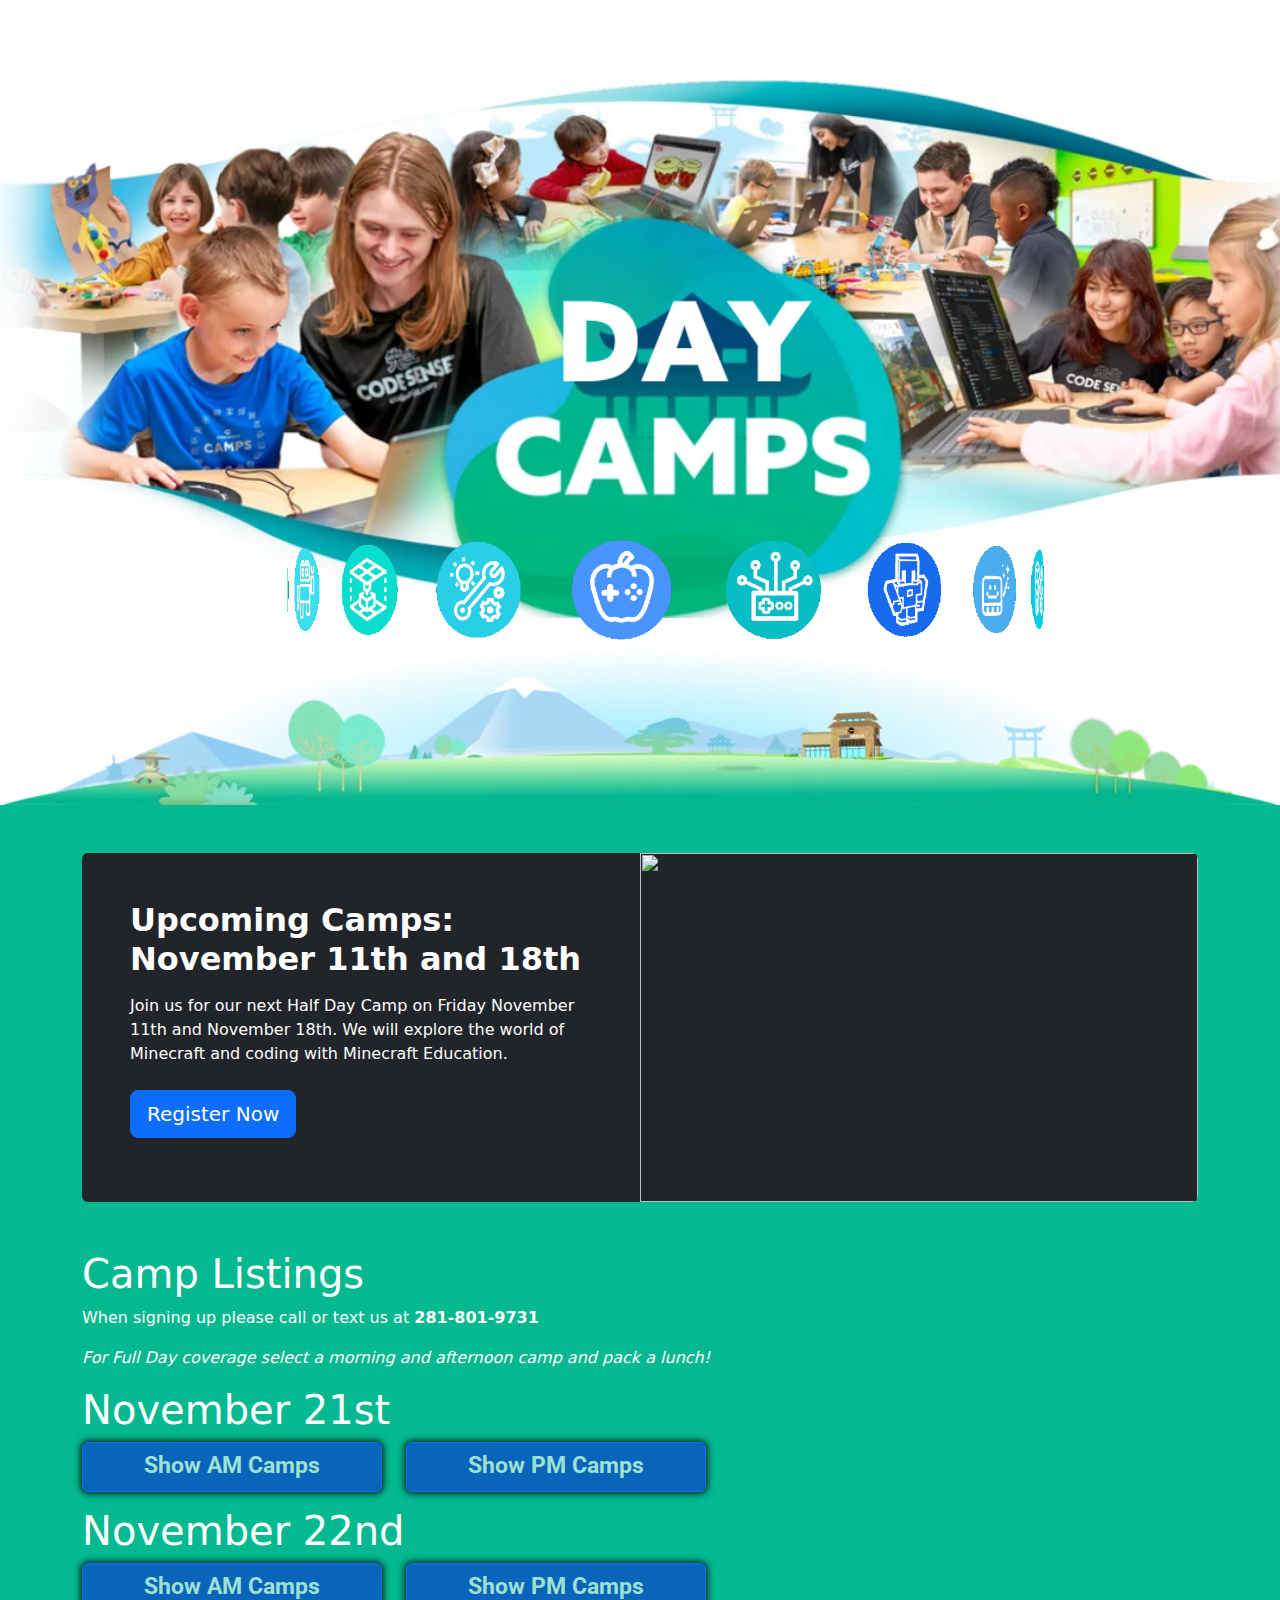
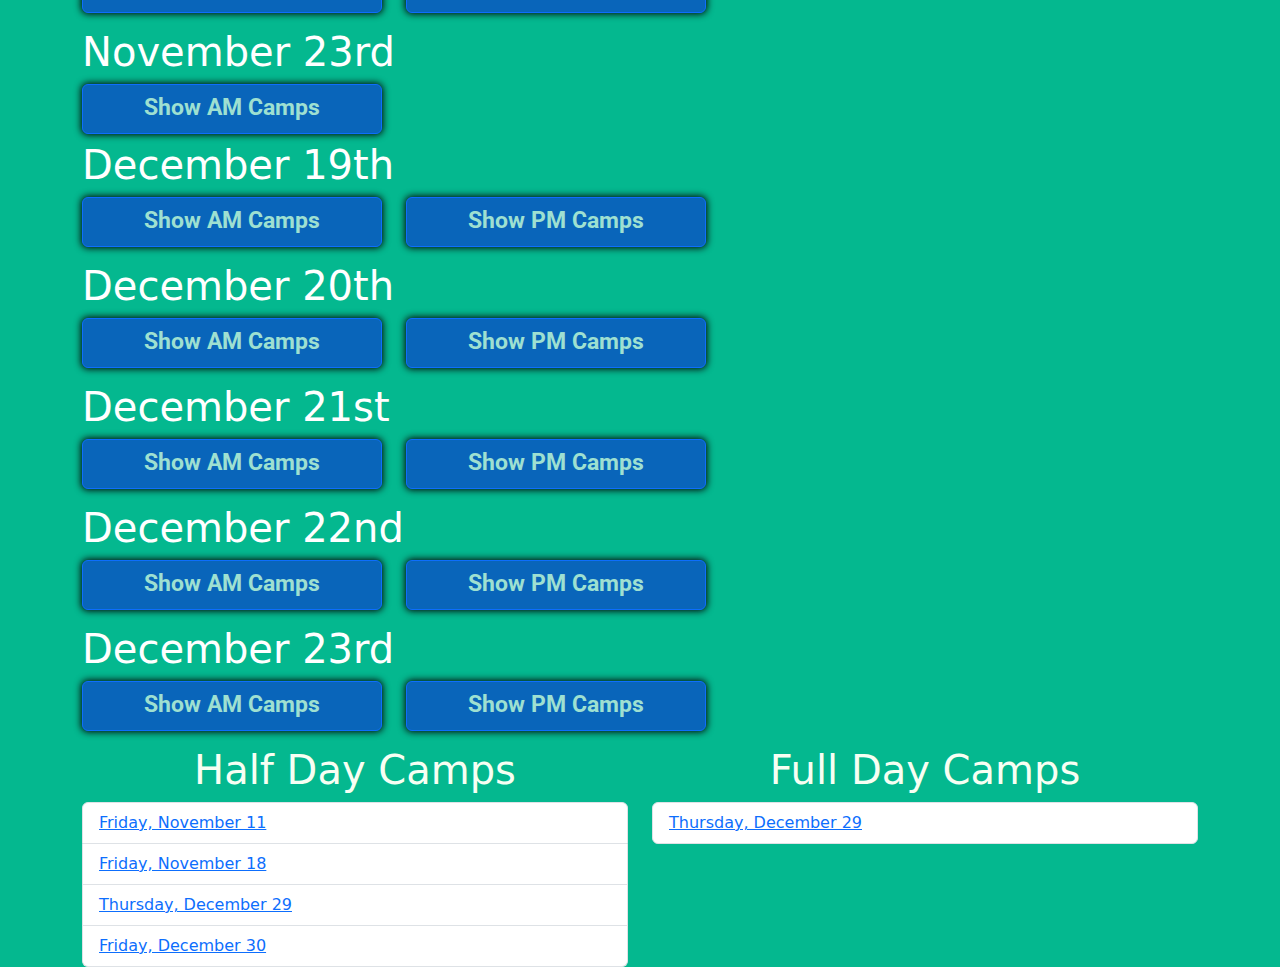
==== commit 7c5c0cb7: "Update index.html" ====
--- a/index.html
+++ b/index.html
@@ -39,8 +39,8 @@
               <div class="row g-0">
                   <div class="col-md-6">
                       <div class="text-white p-4 p-md-5">
-                          <h2 class="fw-bold text-white mb-3">Next Camp: November 11th</h2>
-                          <p class="mb-4">Join us for our next Half Day Camp on Friday November 11th</p>
+                          <h2 class="fw-bold text-white mb-3">Upcoming Camps: November 11th and 18th</h2>
+                          <p class="mb-4">Join us for our next Half Day Camp on Friday November 11th and November 18th. We will explore the world of Minecraft and coding with Minecraft Education.</p>
                           <div class="my-3"><a class="btn btn-primary btn-lg me-2" role="button" href="https://cn.mystudio.io/e/?=tanglewoodtx/265/22341//1667244847" target="_blank">Register Now</a></div>
                       </div>
                   </div>
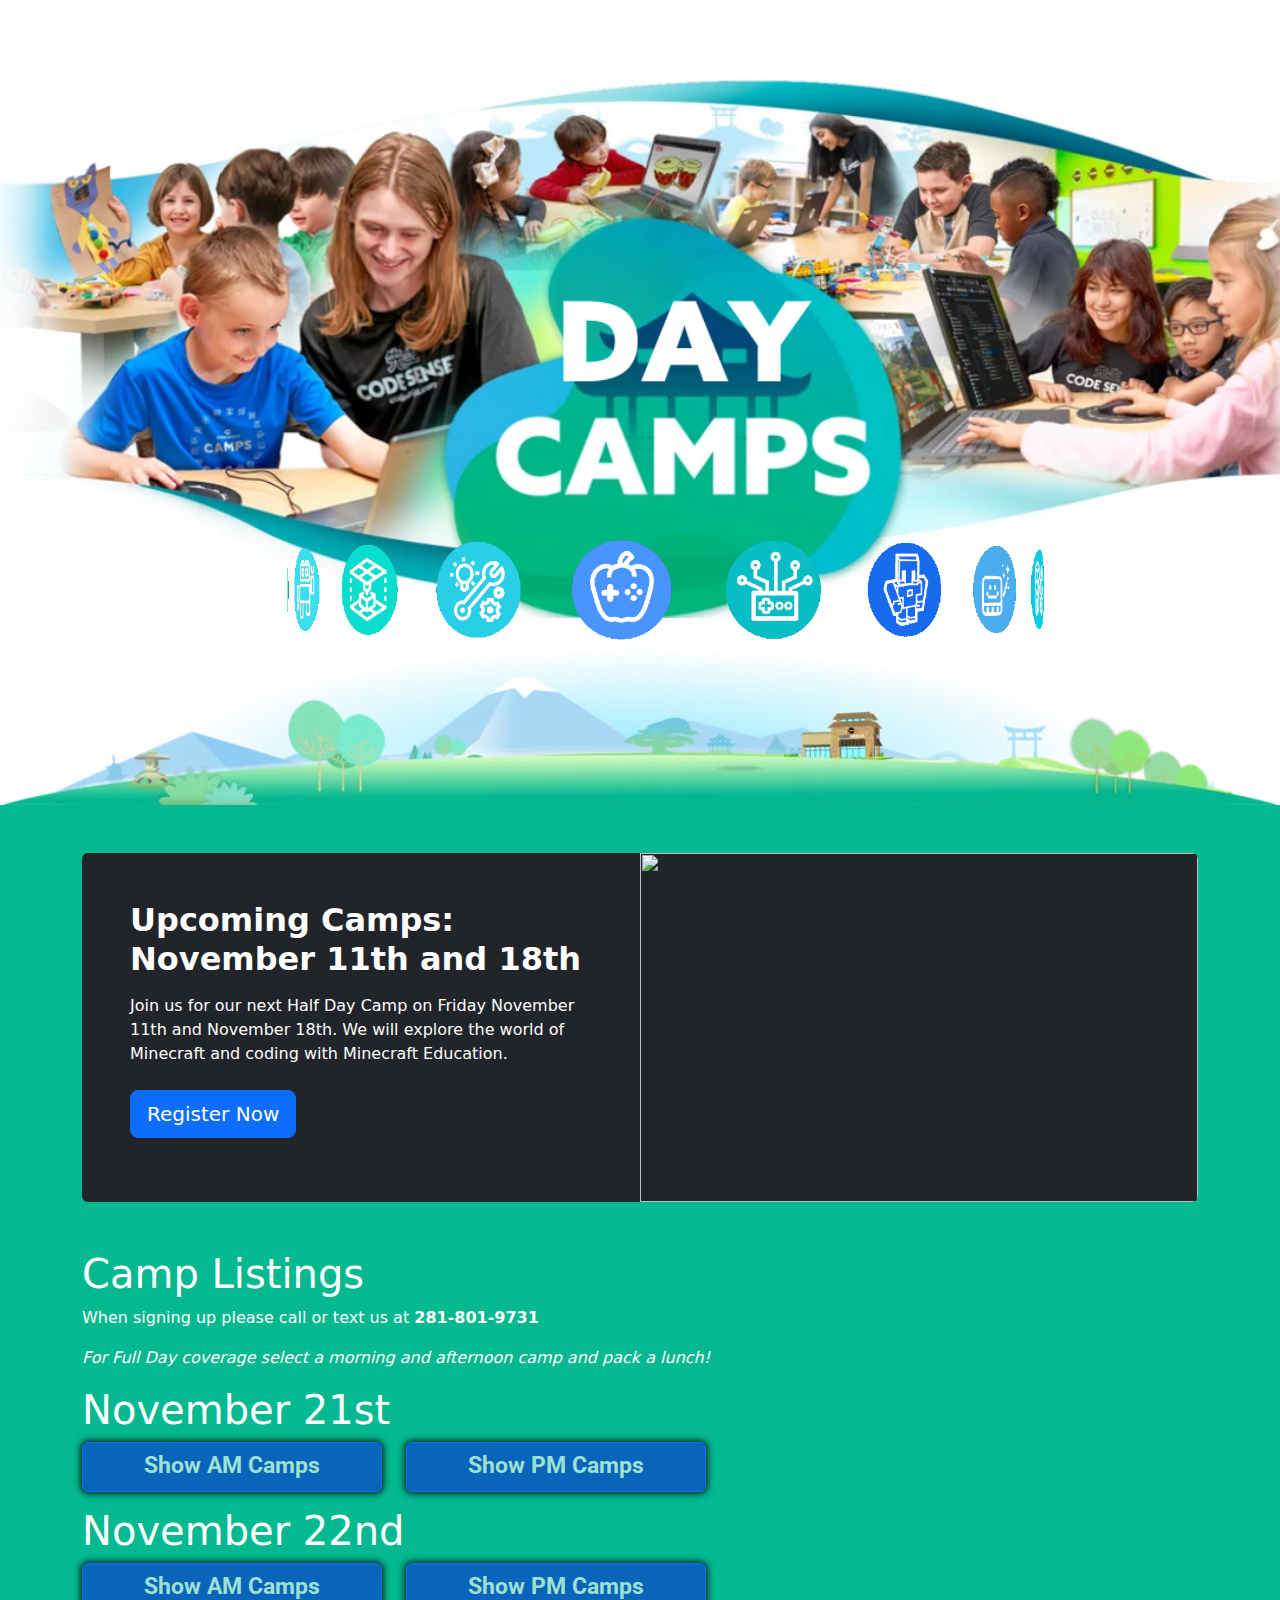
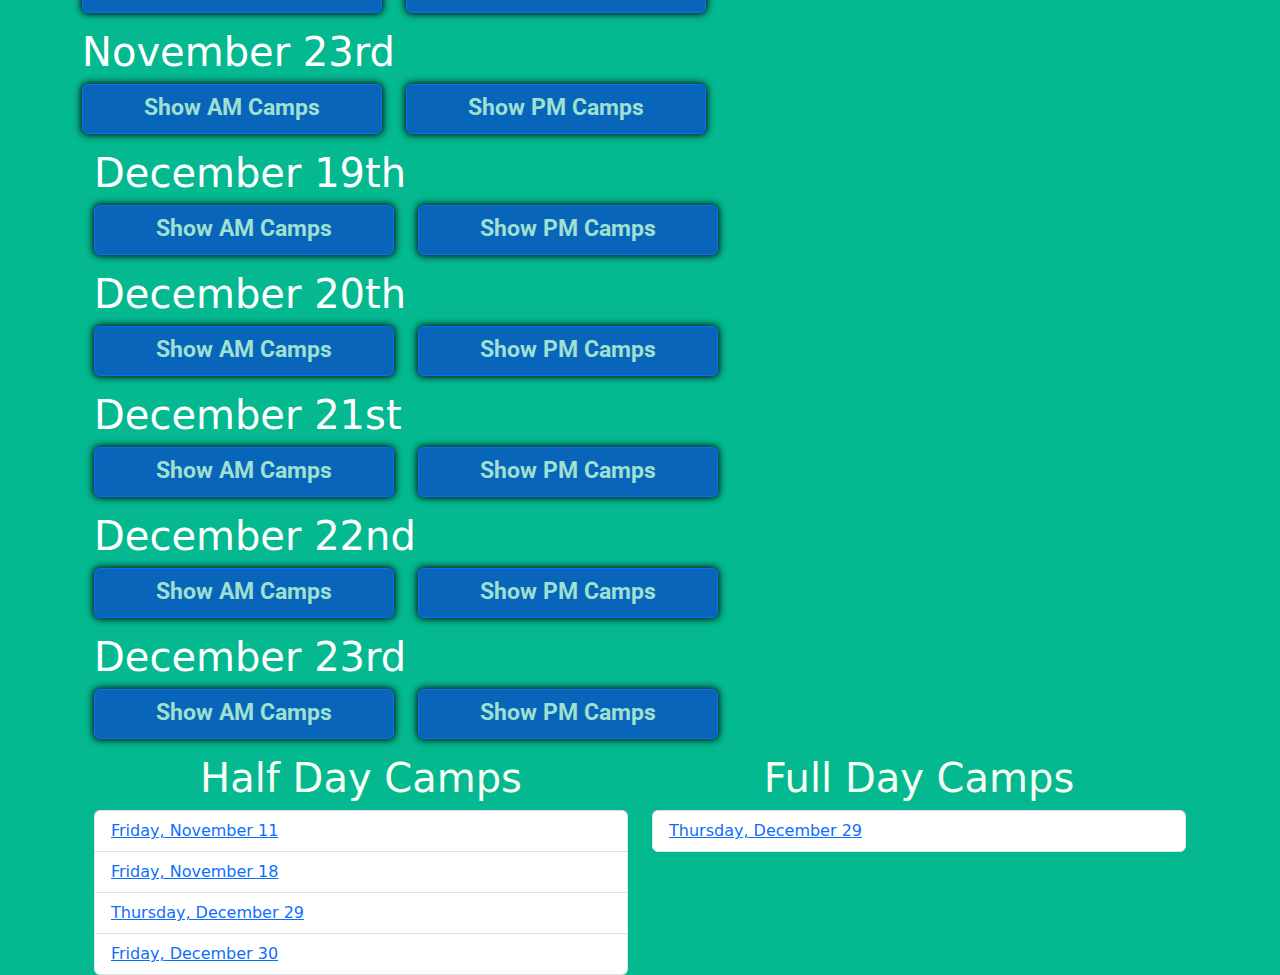
==== commit b599010d: "Update index.html" ====
--- a/index.html
+++ b/index.html
@@ -158,6 +158,9 @@
                   <div class="col-sm-9 col-md-7 col-lg-9 campEntry">
                     <a href="3d.html" target="_blank"><img class="campImg" src="assets/img/6.png" /></a>
                   </div>
+                  <div class="col-sm-9 col-md-7 col-lg-9 campEntry">
+                    <a href="lego.html" target="_blank"><img class="campImg" src="assets/img/8.png" /></a>
+                  </div>
                 </div>
               </div>
               <!-- End: AM Camp Listing  -->
@@ -232,6 +235,33 @@
                 </div>
               </div>
               <!-- End: AM Camp Listing  -->
+            </div>
+          </div>
+        </div>
+        <div class="col-7 col-md-6 col-lg-5">
+          <div class="colList">
+            <a
+              class="btn btn-primary collapseBtn"
+              data-bs-toggle="collapse"
+              aria-expanded="false"
+              aria-controls="collapse-02a"
+              href="#collapse-02a"
+              role="button"
+              >Show PM Camps</a
+            >
+            <div class="collapse" id="collapse-02a">
+              <!-- Start: PM Camp Listing -->
+              <div class="container">
+                <div class="row">
+                  <div
+                    class="col-sm-9 col-md-7 col-lg-11 offset-md-0 campEntry"
+                  >
+                  <div class="col-sm-9 col-md-7 col-lg-11 campEntry">
+                    <a href="amcdev.html" target="_blank"><img class="campImg" src="assets/img/7.png" /></a>
+                  </div>
+                </div>
+              </div>
+              <!-- End: PM Camp Listing -->
             </div>
           </div>
         </div>
